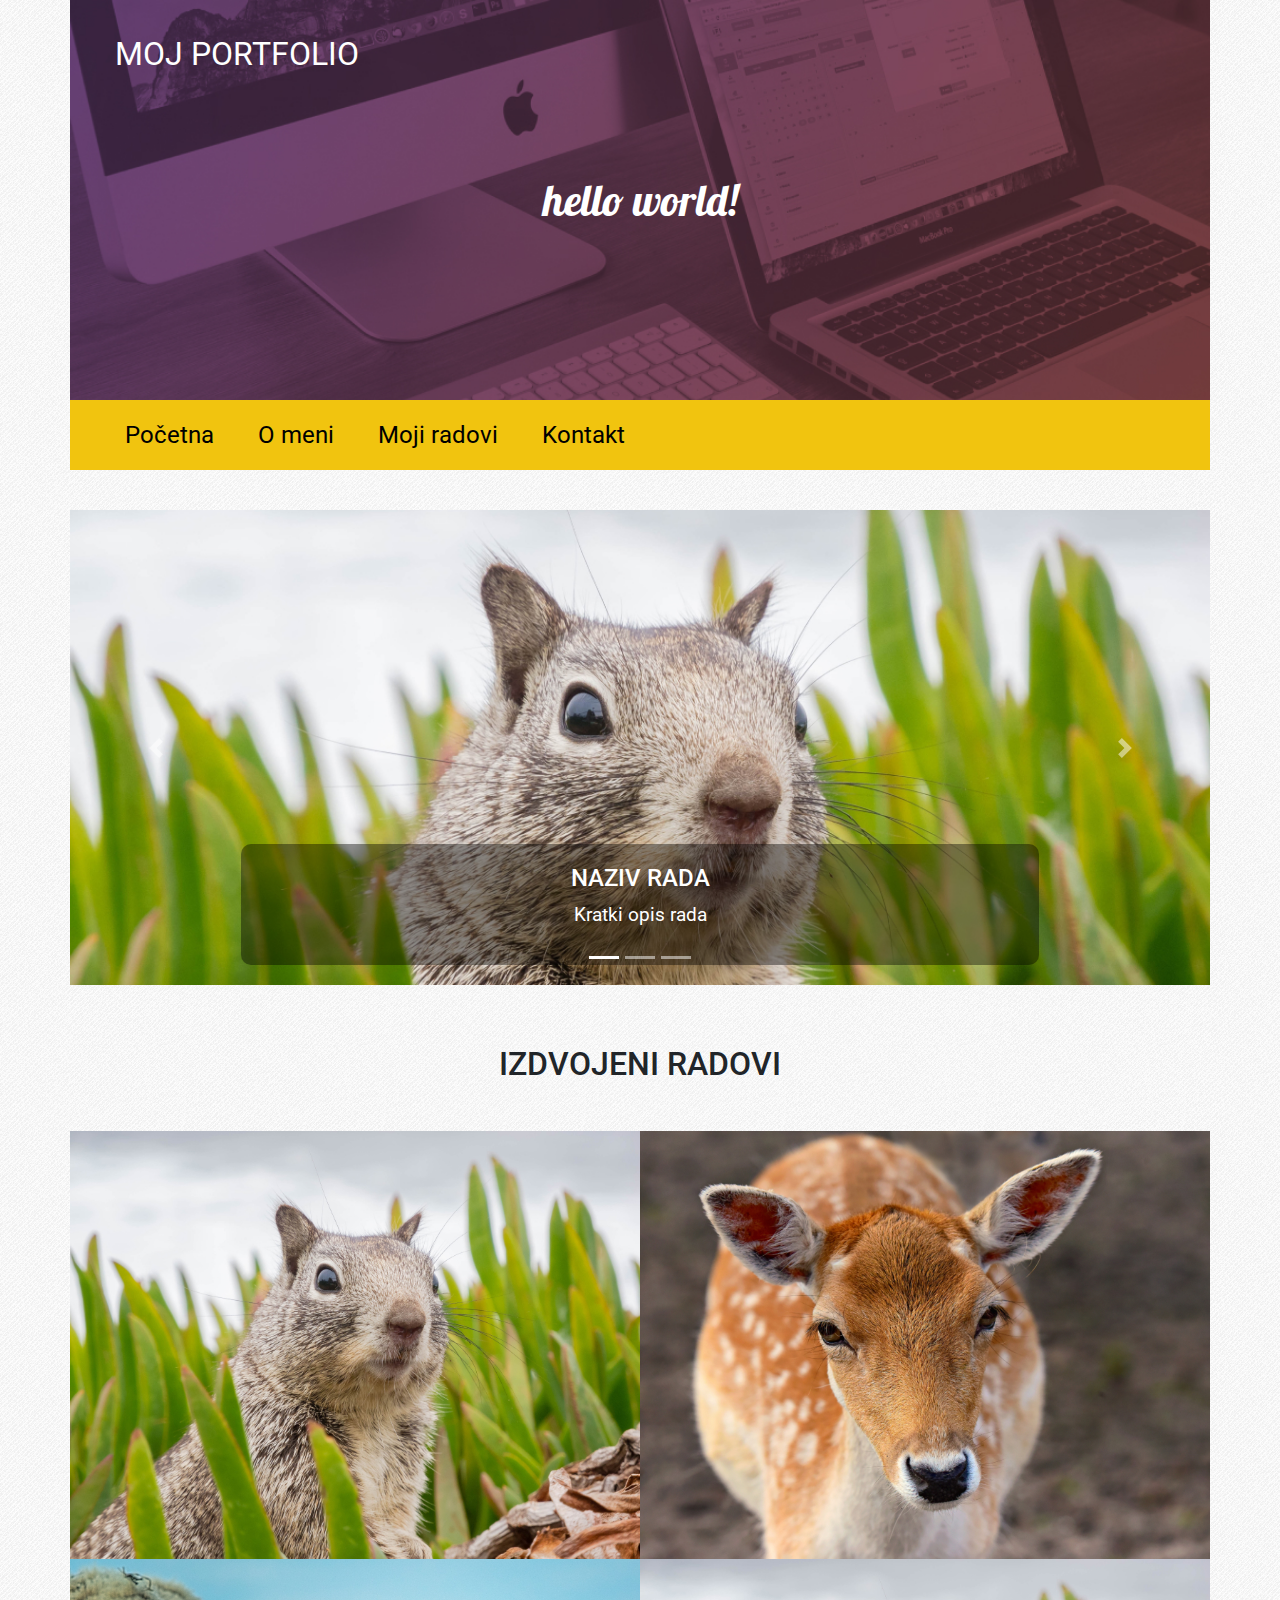
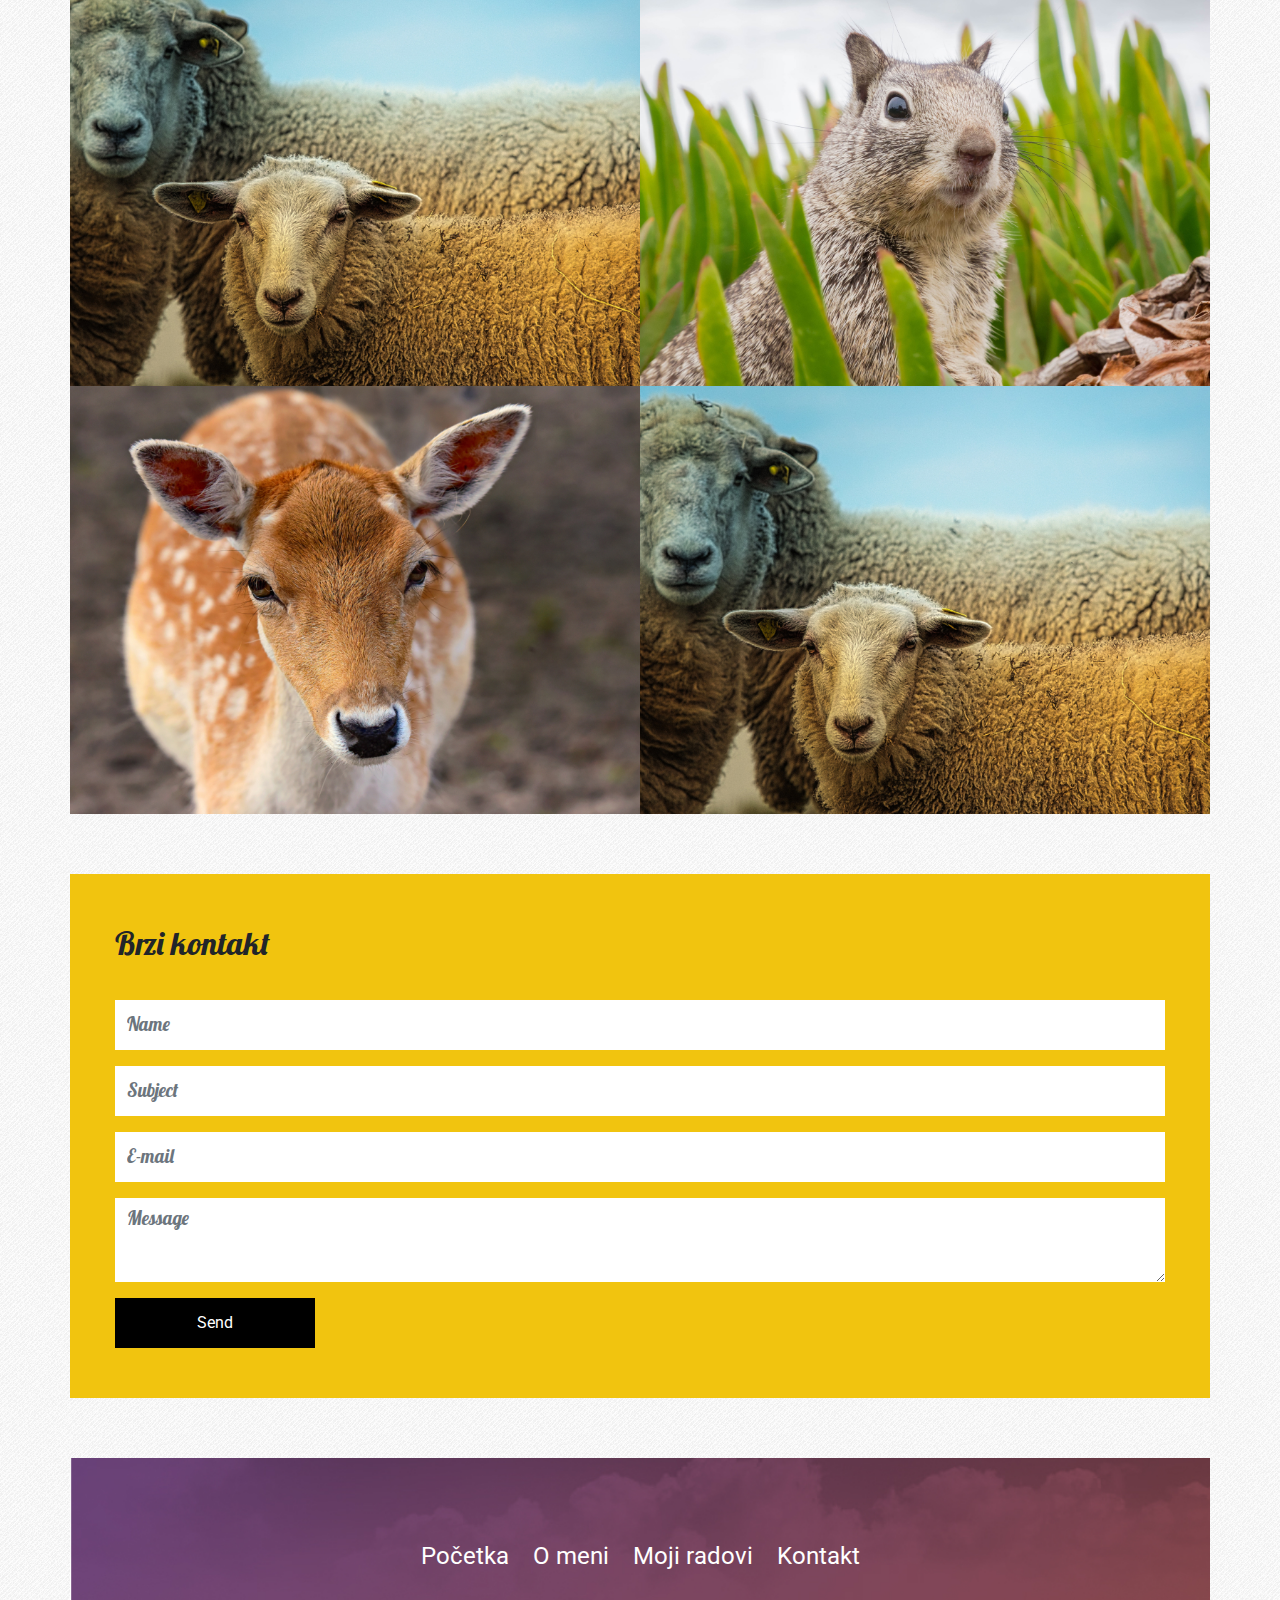
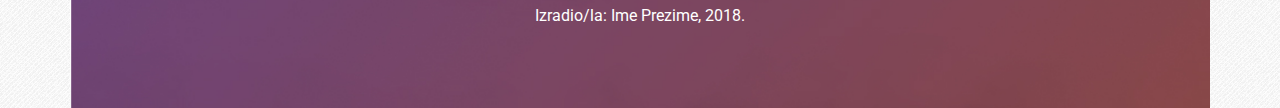
==== index.html @ f960ca3f "Update index.html" ====
<!doctype html>
<html lang="hr">
	<head>
		<meta charset="utf-8">
		<meta name="viewport" content="width=device-width, initial-scale=1, shrink-to-fit=no">
		<title>Moj portfolio</title>
		<link rel="stylesheet" href="bootstrap/bootstrap.min.css">		
		<link href="https://fonts.googleapis.com/css?family=Lobster|Roboto" rel="stylesheet">
		<link rel="stylesheet" href="https://use.fontawesome.com/releases/v5.5.0/css/all.css">
		<link rel="stylesheet" href="lightbox/css/lightbox.css">
		<link rel="stylesheet" href="style.css">
		<!-- Global site tag (gtag.js) - Google Analytics -->
<script async src="https://www.googletagmanager.com/gtag/js?id=UA-132169486-1"></script>
<script>
  window.dataLayer = window.dataLayer || [];
  function gtag(){dataLayer.push(arguments);}
  gtag('js', new Date());

  gtag('config', 'UA-132169486-1');
</script>
	</head>
	<body>
		<div class="container">			
			<!-- ************** Zaglavlje / početak ************** -->
			<div class="row zaglavlje">
				<div class="col">
					<a href="index.html">Moj portfolio</a>
					<p>hello world!</p>
				</div>
			</div>
			<!-- ************** Zaglavlje / kraj ************** -->
			
			<!-- ************** Navigacija / početak ************** -->
			<div class="row navigacija">
				<div class="col">
					<div class="hamburger">
						<span class="fas fa-bars"></span>
					</div>
					<ul class="main-menu">
						<li><a href="index.html">Početna</a></li>
						<li><a href="o_meni.html">O meni</a></li>
						<li><a href="moji_radovi.html">Moji radovi</a></li>
						<li><a href="kontakt.html">Kontakt</a></li>
					</ul>
				</div>
			</div>
			<!-- ************** Navigacija / kraj ************** -->

			<!-- ************** Carousel / početak ************** -->
			<div class="row slider">
				<div class="col">
					<div id="carouselIndicators" class="carousel slide carousel-fade" data-ride="carousel">
						<ol class="carousel-indicators">
							<!-- ************** Indikatori / početak ************** -->
							<li data-target="#carouselIndicators" data-slide-to="0" class="active"></li>
							<li data-target="#carouselIndicators" data-slide-to="1"></li>
							<li data-target="#carouselIndicators" data-slide-to="2"></li>
							<!-- ************** Indikatori / kraj ************** -->
						</ol>
						<div class="carousel-inner">
							<!-- ************** Slideovi / početak ************** -->
							<div class="carousel-item active">
								<img class="d-block w-100" src="slike/slika1_slider.jpg" alt="Prvi slide">
								<div class="carousel-caption d-none d-md-block">
									<h2>Naziv rada</h2>
									<p>Kratki opis rada</p>
								</div>
							</div>
							<div class="carousel-item">
								<img class="d-block w-100" src="slike/slika2_slider.jpg" alt="Drugi slide">
								<div class="carousel-caption d-none d-md-block">
									<h2>Naziv rada</h2>
									<p>Kratki opis rada</p>
								</div>
							</div>
							<div class="carousel-item">
								<img class="d-block w-100" src="slike/slika3_slider.jpg" alt="Treći slide">
								<div class="carousel-caption d-none d-md-block">
									<h2>Naziv rada</h2>
									<p>Kratki opis rada</p>
								</div>
							</div>							
							<!-- ************** Slideovi / kraj ************** -->
						</div>
						<a class="carousel-control-prev" href="#carouselIndicators" role="button" data-slide="prev">
							<span class="carousel-control-prev-icon" aria-hidden="true"></span>						
						</a>
						<a class="carousel-control-next" href="#carouselIndicators" role="button" data-slide="next">
							<span class="carousel-control-next-icon" aria-hidden="true"></span>						
						</a>
					</div>
				</div>
			</div>
			<!-- ************** Carousel / kraj ************** -->

			<!-- ************** Galerija / početak ************** -->
			<div class="row galerija">
				<div class="col-12">
					<h1>Izdvojeni radovi</h1>
				</div>
				
				<!-- ************** Prva slika / početak ************** -->
				<div class="col-12 col-md-6 slika">
					<div class="maska">
						<p>
							<a href="slike/slika1_velika.jpg" data-lightbox="galerija" class="naziv-rada">Prvi rad</a>
							<a href="" class="kategorija">Kategorija</a>
						</p>
					</div>
					<img src="slike/slika1_mala.jpg" class="img-fluid">
				</div>
				<!-- ************** Prva slika / kraj ************** -->
				
				<!-- ************** Druga slika / početak ************** -->
				<div class="col-12 col-md-6 slika">
					<div class="maska">
						<p>
							<a href="slike/slika2_velika.jpg" data-lightbox="galerija" class="naziv-rada">Drugi rad</a>
							<a href="" class="kategorija">Kategorija</a>						
						</p>
					</div>
					<img src="slike/slika2_mala.jpg" class="img-fluid">
				</div>
				<!-- ************** Druga slika / kraj ************** -->
				
				<!-- ************** Treća slika / početak ************** -->
				<div class="col-12 col-md-6 slika">
					<div class="maska">
						<p>
							<a href="slike/slika3_velika.jpg" data-lightbox="galerija" class="naziv-rada">Treći rad</a>
							<a href="" class="kategorija">Kategorija</a>
						</p>
					</div>
					<img src="slike/slika3_mala.jpg" class="img-fluid">
				</div>
				<!-- ************** Treća slika / kraj ************** -->
				
				
				<!-- ************** Četvrta slika / početak ************** -->
				<div class="col-12 col-md-6 slika">
					<div class="maska">
						<p>
							<a href="slike/slika1_velika.jpg" data-lightbox="galerija" class="naziv-rada">Četvrti rad</a>
							<a href="" class="kategorija">Kategorija</a>
						</p>
					</div>
					<img src="slike/slika1_mala.jpg" class="img-fluid">
				</div>
				<!-- ************** Četvrta slika / kraj ************** -->
				
				<!-- ************** Peta slika / početak ************** -->
				<div class="col-12 col-md-6 slika">
					<div class="maska">
						<p>
							<a href="slike/slika2_velika.jpg" data-lightbox="galerija" class="naziv-rada">Peti rad</a>
							<a href="" class="kategorija">Kategorija</a>
						</p>
					</div>
					<img src="slike/slika2_mala.jpg" class="img-fluid">
				</div>
				<!-- ************** Peta slika / kraj ************** -->
				
				<!-- ************** Šesta slika / početak ************** -->
				<div class="col-12 col-md-6 slika">
					<div class="maska">
						<p>
							<a href="slike/slika3_velika.jpg" data-lightbox="galerija" class="naziv-rada">Šesti rad</a>
							<a href="" class="kategorija">Kategorija</a>
						</p>
					</div>
					<img src="slike/slika3_mala.jpg" class="img-fluid">
				</div>
				<!-- ************** Šesta slika / kraj ************** -->
			</div>
			<!-- ************** Galerija / kraj ************** -->
			
			<!-- ************** Kontakt / početak ************** -->
			<div class="row kontakt">
				<div class="col">
					<h1>Brzi kontakt</h1>
					<form action="" method="post">
						<div class="form-group">							
							<input type="text" class="form-control" id="name" placeholder="Name">
						</div>
						<div class="form-group">							
							<input type="text" class="form-control" id="subject" placeholder="Subject">
						</div>	
						<div class="form-group">							
							<input type="email" class="form-control" id="e-mail" placeholder="E-mail">
						</div>				
						<div class="form-group">
							<textarea class="form-control" id="message" rows="3" placeholder="Message"></textarea>
						</div>
						<button type="submit" class="btn btn-primary">Send</button>
					</form>
				</div>
			</div>
			<!-- ************** Kontakt / kraj ************** -->
		
			<!-- ************** Footer / početak ************** -->
			<div class="row footer">
				<div class="col">
					<div class="footer-content">
						<ul>
							<li><a href="index.html">Početka</a></li>
							<li><a href="o_meni.html">O meni</a></li>
							<li><a href="moji_radovi.html">Moji radovi</a></li>
							<li><a href="kontakt.html">Kontakt</a></li>
						</ul>
						<p>Izradio/la: Ime Prezime, 2018.</p>
					</div>
				</div>
			</div>
			<!-- ************** Footer / kraj ************** -->
		</div>
		<script src="bootstrap/jquery.min.js"></script>
		<script src="bootstrap/popper.min.js"></script>
		<script src="bootstrap/bootstrap.min.js"></script>
		<script src="lightbox/js/lightbox.js"></script>
		<script>
			$('.hamburger').click(function(){
				$('.main-menu').slideToggle();
			});
		</script>
	</body>
</html>
---- style.css ----
body {
	background: url('slike/debut_light.png');
}
/* ------ Zaglavlje / početak ------ */
.zaglavlje {
	height: 400px;
	background: url('slike/zaglavlje.jpg') no-repeat;
	background-size: cover;
}
.zaglavlje a {
	color: #fff;
	font-size: 24pt;
	text-decoration: none;
	display: block;
	margin-top: 30px;
	margin-left: 30px;
	text-transform: uppercase;
	font-family: 'Roboto', sans-serif;
}
.zaglavlje p {
	color: #fff;
	font-size: 32pt;
	text-align: center;
	width: 100%;
	position: absolute;
	top: 50%;
	left: 50%;
	transform: translate(-50%,-50%);
	margin: 0;
	font-family: 'Lobster', cursive;
}
@media screen and (max-width: 575px) {
	.zaglavlje {
		height: 250px;
	}
	.zaglavlje p {
		display: none;
	}
	.zaglavlje a {
		position: absolute;
		top: 50%;
		left: 50%;
		transform: translate(-50%,-50%);
		margin: 0;
		font-size: 18pt;
	}
	.slider {
		display: none;
	}
}
/* ------ Zaglavlje / kraj ------ */

/* ------ Navigacija / početak ------ */
.navigacija {
	height: 70px;
	background-color: #F1C40F;
}
.navigacija li {
	display: inline;
	margin-right: 40px;
	list-style-type: none;
}
.navigacija li a {
	line-height: 70px;
	color: #000;
	text-decoration: none;
	font-size: 18pt;
}
.navigacija .hamburger {
	text-align: right;
	font-size: 24pt;
	line-height: 70px;
	padding-right: 40px;
	display: none;
}
.navigacija .main-menu {
	margin-bottom: 0;
}
@media screen and (max-width:760px) {
	.navigacija .hamburger {
		display: block;
	}
	.navigacija .main-menu li {
		border-top: 1px solid black;
		display: block;
		background-color: #F1C40F;
	}
	.navigacija {
		height: auto;
	}
	.main-menu {
		display: none;
	}
}
@media screen and (min-width:761px) {
	.main-menu {
		display: block !important;
	}
}
/* ------ Navigacija / kraj ------ */

.slider .col {
	padding-left: 0;
	padding-right: 0;
	margin-top: 40px;
}
.slider h2 {
	font-size: 18pt;
	text-transform: uppercase;
}
.slider p {
	font-size: 14pt;
}
.slider .carousel-caption {
	background-color: rgba(0,0,0,0.4);
	border-radius: 10px;
}

/* ------ Galerija / početak ------ */
.galerija h1 {
	text-transform: uppercase;
	font-size: 24pt;
	text-align: center;
	padding-top: 60px;
	padding-bottom: 40px;
}
.galerija .slika .maska {
	background-color: #000;
	position: absolute;
	top: 0;
	right: 0;
	left: 0;
	bottom: 0;
	opacity: 0;
	transition: 1s ease;
}
.galerija .slika:hover .maska {
	opacity: 0.7;
}
.galerija .slika .maska p {
	color: #fff;
	position: absolute;
	left: 50%;
	top: 50%;
	transform: translate(-50%,-50%);
}
.galerija .slika {
	padding: 0;
}
.galerija .maska a {
  color: #fff;
  text-decoration: none;
  display: block;
  text-align: center;
}
.galerija .maska .naziv-rada {
	font-size: 18pt;
	text-transform: uppercase;
}
.galerija .maska .kategorija {
	font-size: 14pt;
}
/* ------ Galerija / kraj ------ */

/* ------ Kontakt / početak ------ */
.kontakt {
	background-color: #F1C40F;
	padding: 50px 30px;
	margin-top: 60px;
}
.kontakt h1 {
	font-size: 24pt;
	font-family: 'Lobster', cursive;
	padding-bottom: 30px;
}
.kontakt input[type=text],
.kontakt input[type=email],
.kontakt textarea {
	border: 0;
	border-radius: 0;
}
.kontakt input {
	height: 50px;
}
.kontakt button[type=submit] {
	background-color: #000;
	border: 0;
	border-radius: 0;
	width: 200px;
	height: 50px;
}
@media screen and (max-width:575px) {
	.kontakt button[type=submit] {
		width: 100%;
	}
}
.kontakt ::placeholder {
	font-size: 14pt;
	font-family: 'Lobster', cursive;
}
/* ------ Kontakt / kraj ------ */

/* ------ Footer / početak ------ */
.footer {
	height: 250px;
	background: url('slike/footer.jpg');
	background-size: cover;
	background-repeat: no-repeat;
	margin-top: 60px;
}

.footer .footer-content {
	width: 100%;
	position: absolute;
	top: 50%;
	left: 50%;
	transform: translate(-50%,-50%);
}

.footer ul {
	text-align: center;
	margin: 0;
	padding: 0;
}
.footer ul li {
	display: inline;
	margin-right: 10px;
	margin-left: 10px;
}
.footer li a {
	color: #fff;
	font-size: 18pt;
	text-decoration: none;
}
@media screen and (max-width:767px) {
	.footer ul li {
		display: block;
		text-align: center;
	}
}
.footer p {
	color: #fff;
	width: 100%;
	text-align: center;
	margin:0;
	margin-top: 30px;
	padding: 0;
}

/* ------ Footer / kraj ------ */



/* ------ O meni / početak ------ */
.o-meni h1,
.vjestine h1 {
	text-transform: uppercase;
	font-size: 24pt;
	text-align: center;
	padding-top: 60px;
	padding-bottom: 40px;
}
.vjestina {
	height: 250px;
}
.vjestina.svijetlo-siva {
	background-color: #F0F0F0;
}
.vjestina.tamno-siva {
	background-color: #E0E0E0;
}
@media screen and (max-width:767px) {
	.vjestina:nth-child(odd) {
		background-color: #F0F0F0;
	}
	.vjestina:nth-child(even) {
		background-color: #E0E0E0;
	}
	.o-meni p:nth-child(1) {
		margin-top: 40px;
	}
}
.vjestina p {
	position: absolute;
	top: 50%;
	left: 50%;
	transform: translate(-50%, -50%);
	text-transform: uppercase;
	text-align: center;
	font-size: 14pt;
}
.no-spacing {
	padding-left: 0;
	padding-right: 0;
}

/* ------ O meni / kraj ------ */

/* ------ Članci / početak ------ */
.clanci h1 {
	text-transform: uppercase;
	font-size: 24pt;
	text-align: center;
	padding-top: 60px;
	padding-bottom: 40px;
}
.clanci .mt-60 {
	margin-top: 60px;
}
.clanak h2 {
	font-size: 24pt;
	margin-bottom: 20px;
}
@media screen and (max-width:767px) {
	.clanak h2 {
		margin-top: 20px;		
	}
}
@media screen and (max-width:575px) {
	.clanak h2 {
		margin-top: 20px;
		text-align: center;
	}
	.clanak p {
		padding-left: 20px;
		padding-right: 20px;
	}
}
/* ------ Članci / kraj ------ */


/* ------ Društvene mreže / početak ------ */
.social-profiles h1 {
	text-transform: uppercase;
	font-size: 24pt;
	text-align: center;
	padding-top: 60px;
	padding-bottom: 40px;
}
.social-profile {
	height: 250px;
}
.social-profile.svijetlo-siva {
	background-color: #F0F0F0;
}
.social-profile.tamno-siva {
	background-color: #E0E0E0;
}
@media screen and (max-width:767px) {
	.social-profile:nth-child(odd) {
		background-color: #F0F0F0;
	}
	.social-profile:nth-child(even) {
		background-color: #E0E0E0;
	}
}
.social-profile p {
	position: absolute;
	top: 50%;
	left: 50%;
	transform: translate(-50%, -50%);
	text-transform: uppercase;
	text-align: center;
	font-size: 32pt;
}
.social-profile p a {
	color: #000;
	text-decoration: none;
}
/* ------ Društvene mreže / kraj ------ */
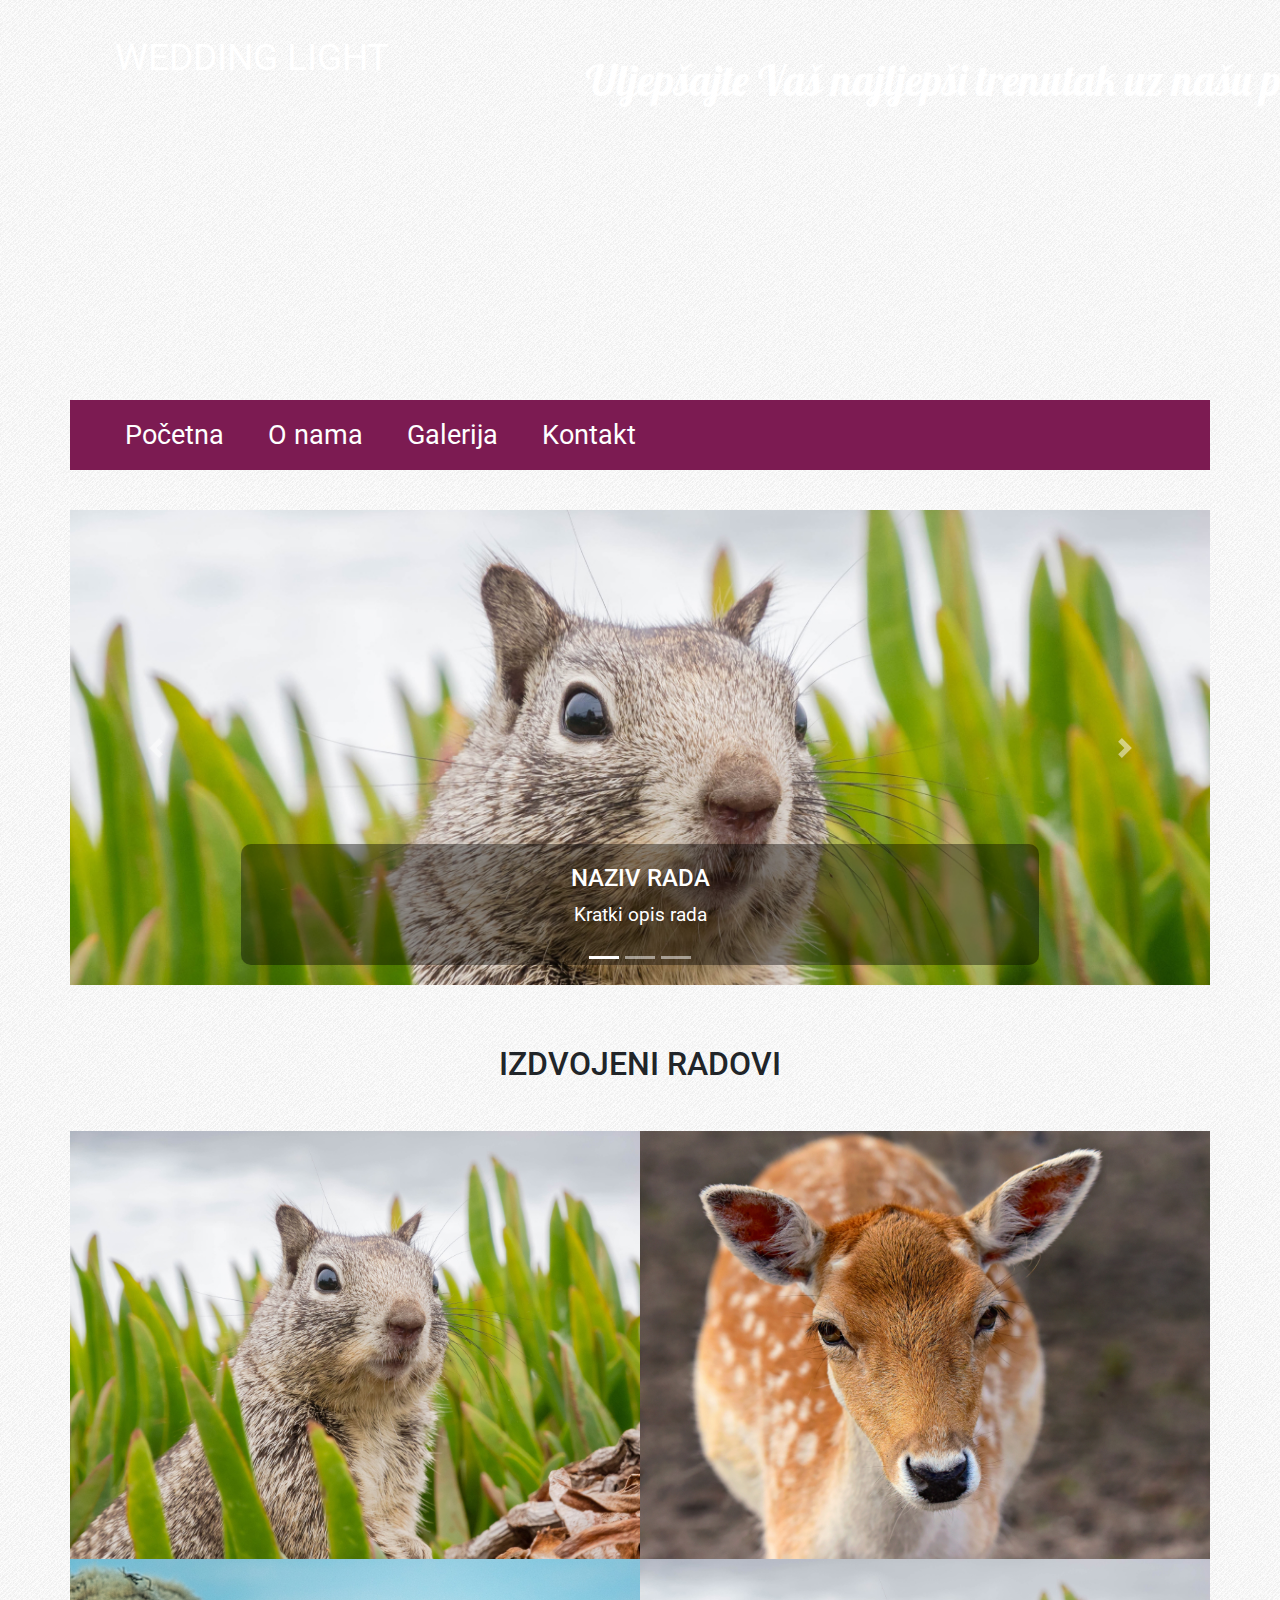
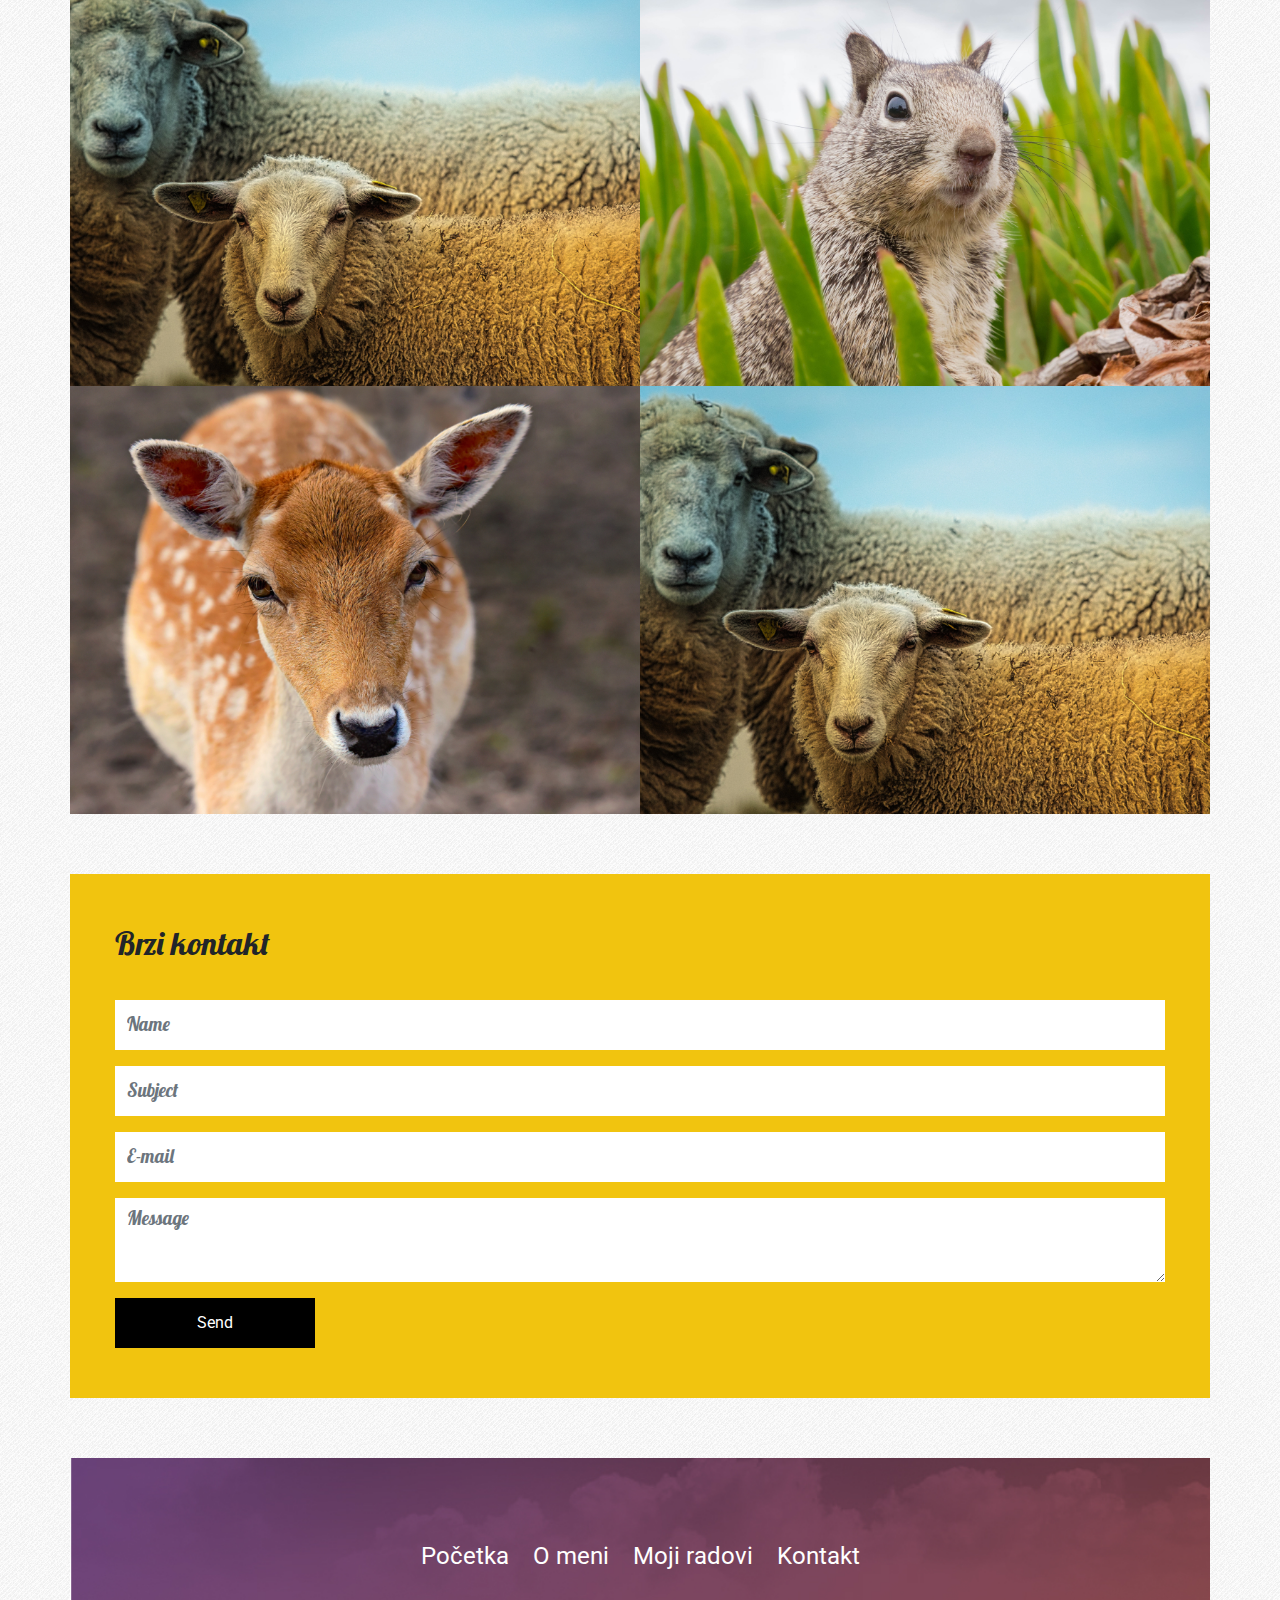
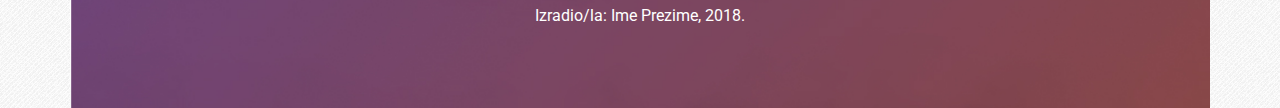
==== commit f08a3b84: "Update index.html" ====
--- a/index.html
+++ b/index.html
@@ -3,7 +3,7 @@
 	<head>
 		<meta charset="utf-8">
 		<meta name="viewport" content="width=device-width, initial-scale=1, shrink-to-fit=no">
-		<title>Moj portfolio</title>
+		<title>Wedding light</title>
 		<link rel="stylesheet" href="bootstrap/bootstrap.min.css">		
 		<link href="https://fonts.googleapis.com/css?family=Lobster|Roboto" rel="stylesheet">
 		<link rel="stylesheet" href="https://use.fontawesome.com/releases/v5.5.0/css/all.css">
@@ -24,8 +24,8 @@
 			<!-- ************** Zaglavlje / početak ************** -->
 			<div class="row zaglavlje">
 				<div class="col">
-					<a href="index.html">Moj portfolio</a>
-					<p>hello world!</p>
+					<a href="index.html">Wedding light</a>
+					<p>Uljepšajte Vaš najljepši trenutak uz našu pomoć!</p>
 				</div>
 			</div>
 			<!-- ************** Zaglavlje / kraj ************** -->
@@ -38,8 +38,8 @@
 					</div>
 					<ul class="main-menu">
 						<li><a href="index.html">Početna</a></li>
-						<li><a href="o_meni.html">O meni</a></li>
-						<li><a href="moji_radovi.html">Moji radovi</a></li>
+						<li><a href="o_meni.html">O nama</a></li>
+						<li><a href="moji_radovi.html">Galerija</a></li>
 						<li><a href="kontakt.html">Kontakt</a></li>
 					</ul>
 				</div>
--- a/style.css
+++ b/style.css
@@ -4,12 +4,12 @@
 /* ------ Zaglavlje / početak ------ */
 .zaglavlje {
 	height: 400px;
-	background: url('slike/zaglavlje.jpg') no-repeat;
+	background: url('slike/zaglavlje.jpg.jpg') no-repeat;
 	background-size: cover;
 }
 .zaglavlje a {
 	color: #fff;
-	font-size: 24pt;
+	font-size: 28pt;
 	text-decoration: none;
 	display: block;
 	margin-top: 30px;
@@ -23,9 +23,9 @@
 	text-align: center;
 	width: 100%;
 	position: absolute;
-	top: 50%;
-	left: 50%;
-	transform: translate(-50%,-50%);
+	top: 20%;
+	left: 50%;
+	transform: translate(-20%,-50%);
 	margin: 0;
 	font-family: 'Lobster', cursive;
 }
@@ -53,7 +53,7 @@
 /* ------ Navigacija / početak ------ */
 .navigacija {
 	height: 70px;
-	background-color: #F1C40F;
+	background-color: #7c1b52;
 }
 .navigacija li {
 	display: inline;
@@ -62,9 +62,9 @@
 }
 .navigacija li a {
 	line-height: 70px;
-	color: #000;
+	color: #ffffff;
 	text-decoration: none;
-	font-size: 18pt;
+	font-size: 20pt;
 }
 .navigacija .hamburger {
 	text-align: right;
@@ -83,7 +83,7 @@
 	.navigacija .main-menu li {
 		border-top: 1px solid black;
 		display: block;
-		background-color: #F1C40F;
+		background-color: #7c1b52;
 	}
 	.navigacija {
 		height: auto;
@@ -367,4 +367,4 @@
 	color: #000;
 	text-decoration: none;
 }
-/* ------ Društvene mreže / kraj ------ */+/* ------ Društvene mreže / kraj ------ */
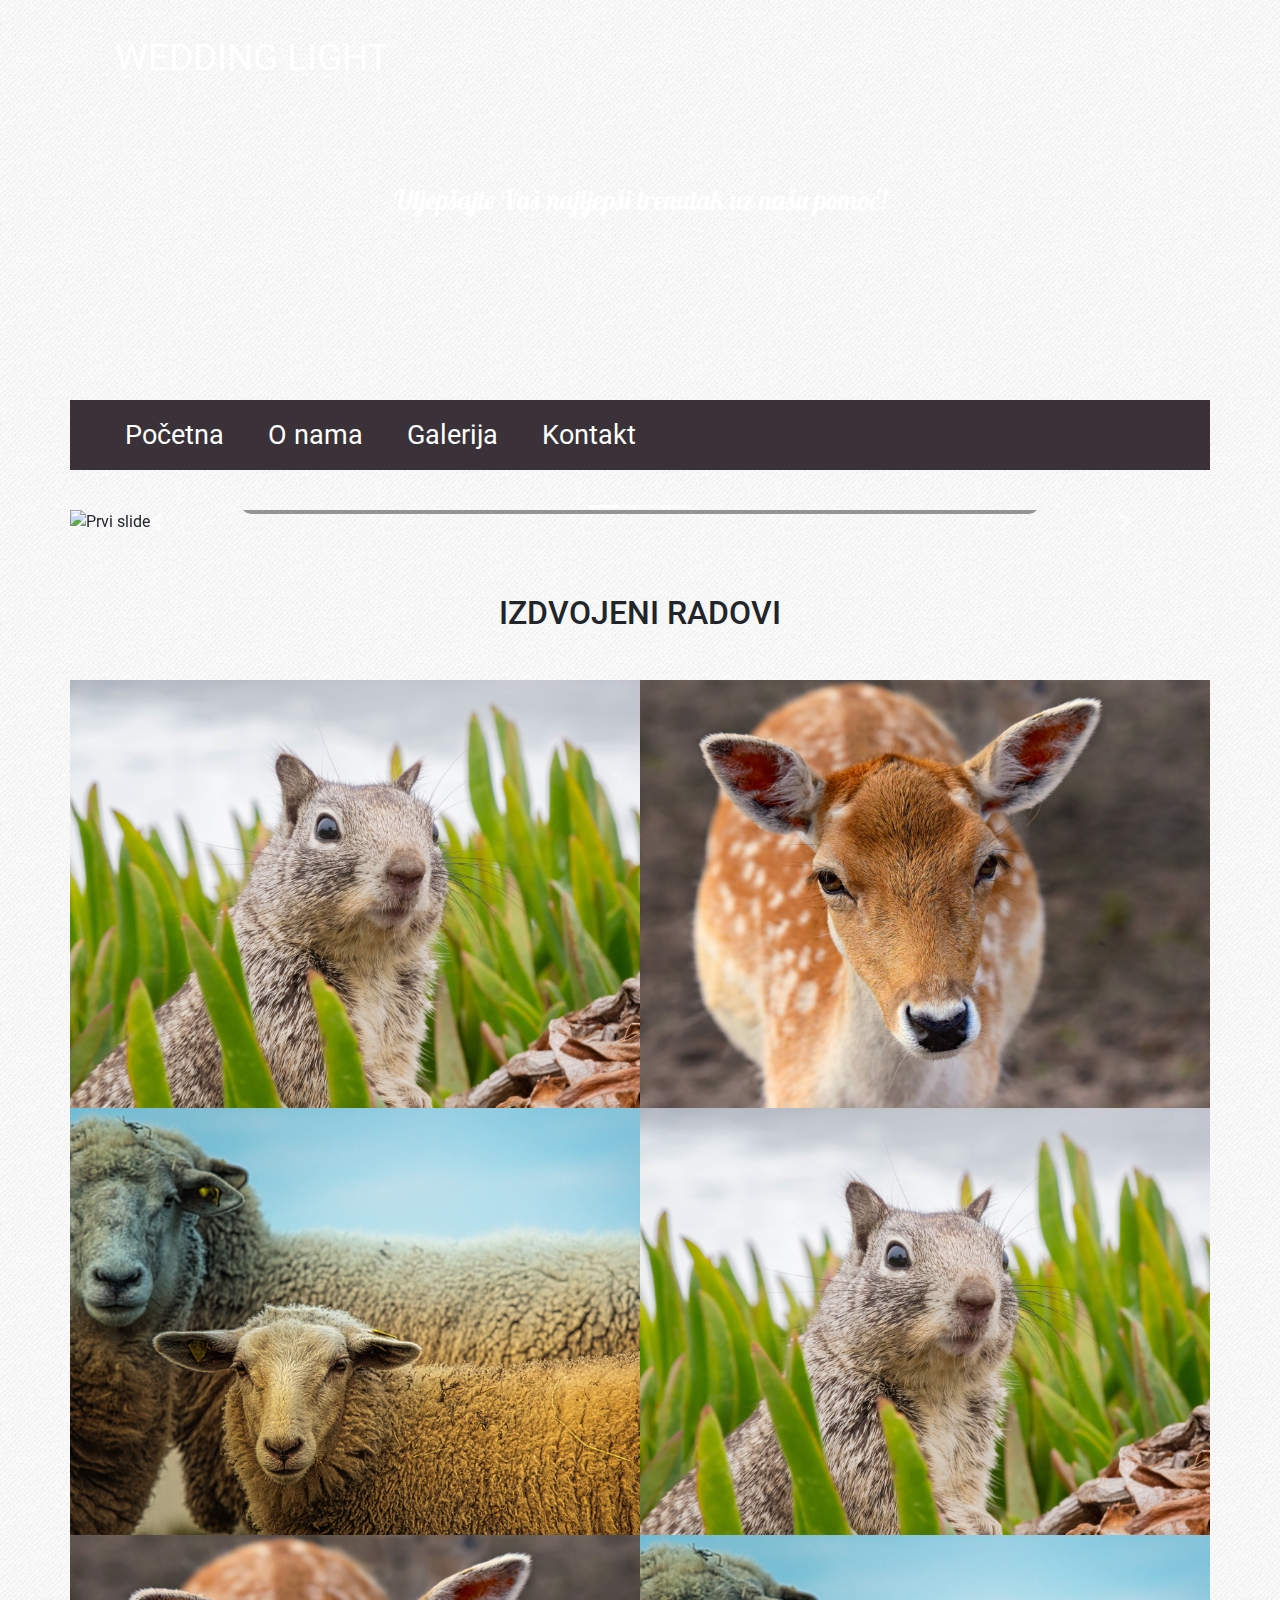
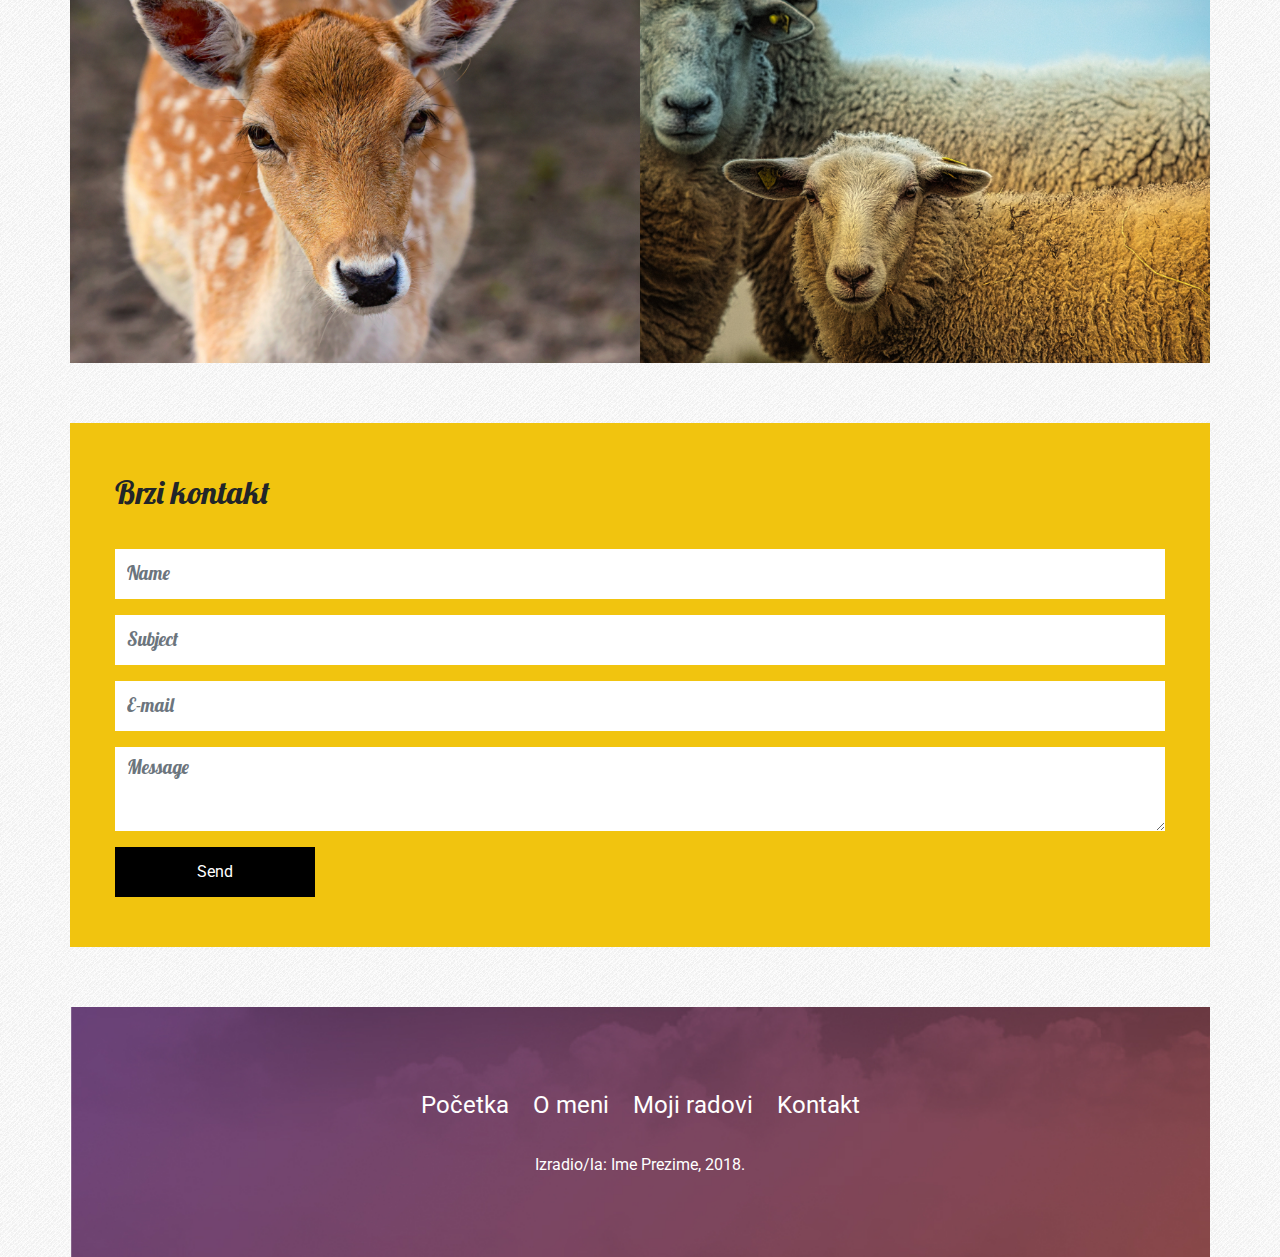
==== commit f9417995: "Update index.html" ====
--- a/index.html
+++ b/index.html
@@ -60,24 +60,24 @@
 						<div class="carousel-inner">
 							<!-- ************** Slideovi / početak ************** -->
 							<div class="carousel-item active">
-								<img class="d-block w-100" src="slike/slika1_slider.jpg" alt="Prvi slide">
+								<img class="d-block w-100" src="slike/ugodno.slider.jpg" alt="Prvi slide">
 								<div class="carousel-caption d-none d-md-block">
-									<h2>Naziv rada</h2>
-									<p>Kratki opis rada</p>
+									<h2>Ugodno</h2>
+									<p>Ugodni ambijent</p>
 								</div>
 							</div>
 							<div class="carousel-item">
-								<img class="d-block w-100" src="slike/slika2_slider.jpg" alt="Drugi slide">
+								<img class="d-block w-100" src="slike/bajkovito-2.jpg" alt="Drugi slide">
 								<div class="carousel-caption d-none d-md-block">
-									<h2>Naziv rada</h2>
-									<p>Kratki opis rada</p>
+									<h2>Bajkovito</h2>
+									<p>Bajkoviti ugođaj</p>
 								</div>
 							</div>
 							<div class="carousel-item">
-								<img class="d-block w-100" src="slike/slika3_slider.jpg" alt="Treći slide">
+								<img class="d-block w-100" src="slike/zabavno.slider.jpg" alt="Treći slide">
 								<div class="carousel-caption d-none d-md-block">
-									<h2>Naziv rada</h2>
-									<p>Kratki opis rada</p>
+									<h2>Zabavno</h2>
+									<p>Veselje za sve</p>
 								</div>
 							</div>							
 							<!-- ************** Slideovi / kraj ************** -->
--- a/style.css
+++ b/style.css
@@ -19,13 +19,13 @@
 }
 .zaglavlje p {
 	color: #fff;
-	font-size: 32pt;
+	font-size: 20pt;
 	text-align: center;
 	width: 100%;
 	position: absolute;
-	top: 20%;
-	left: 50%;
-	transform: translate(-20%,-50%);
+	top: 50%;
+	left: 50%;
+	transform: translate(-50%,-50%);
 	margin: 0;
 	font-family: 'Lobster', cursive;
 }
@@ -53,7 +53,7 @@
 /* ------ Navigacija / početak ------ */
 .navigacija {
 	height: 70px;
-	background-color: #7c1b52;
+	background-color: #3a3238;
 }
 .navigacija li {
 	display: inline;
@@ -69,7 +69,7 @@
 .navigacija .hamburger {
 	text-align: right;
 	font-size: 24pt;
-	line-height: 70px;
+	line-height: 60px;
 	padding-right: 40px;
 	display: none;
 }
@@ -83,7 +83,7 @@
 	.navigacija .main-menu li {
 		border-top: 1px solid black;
 		display: block;
-		background-color: #7c1b52;
+		background-color: #3a3238;
 	}
 	.navigacija {
 		height: auto;
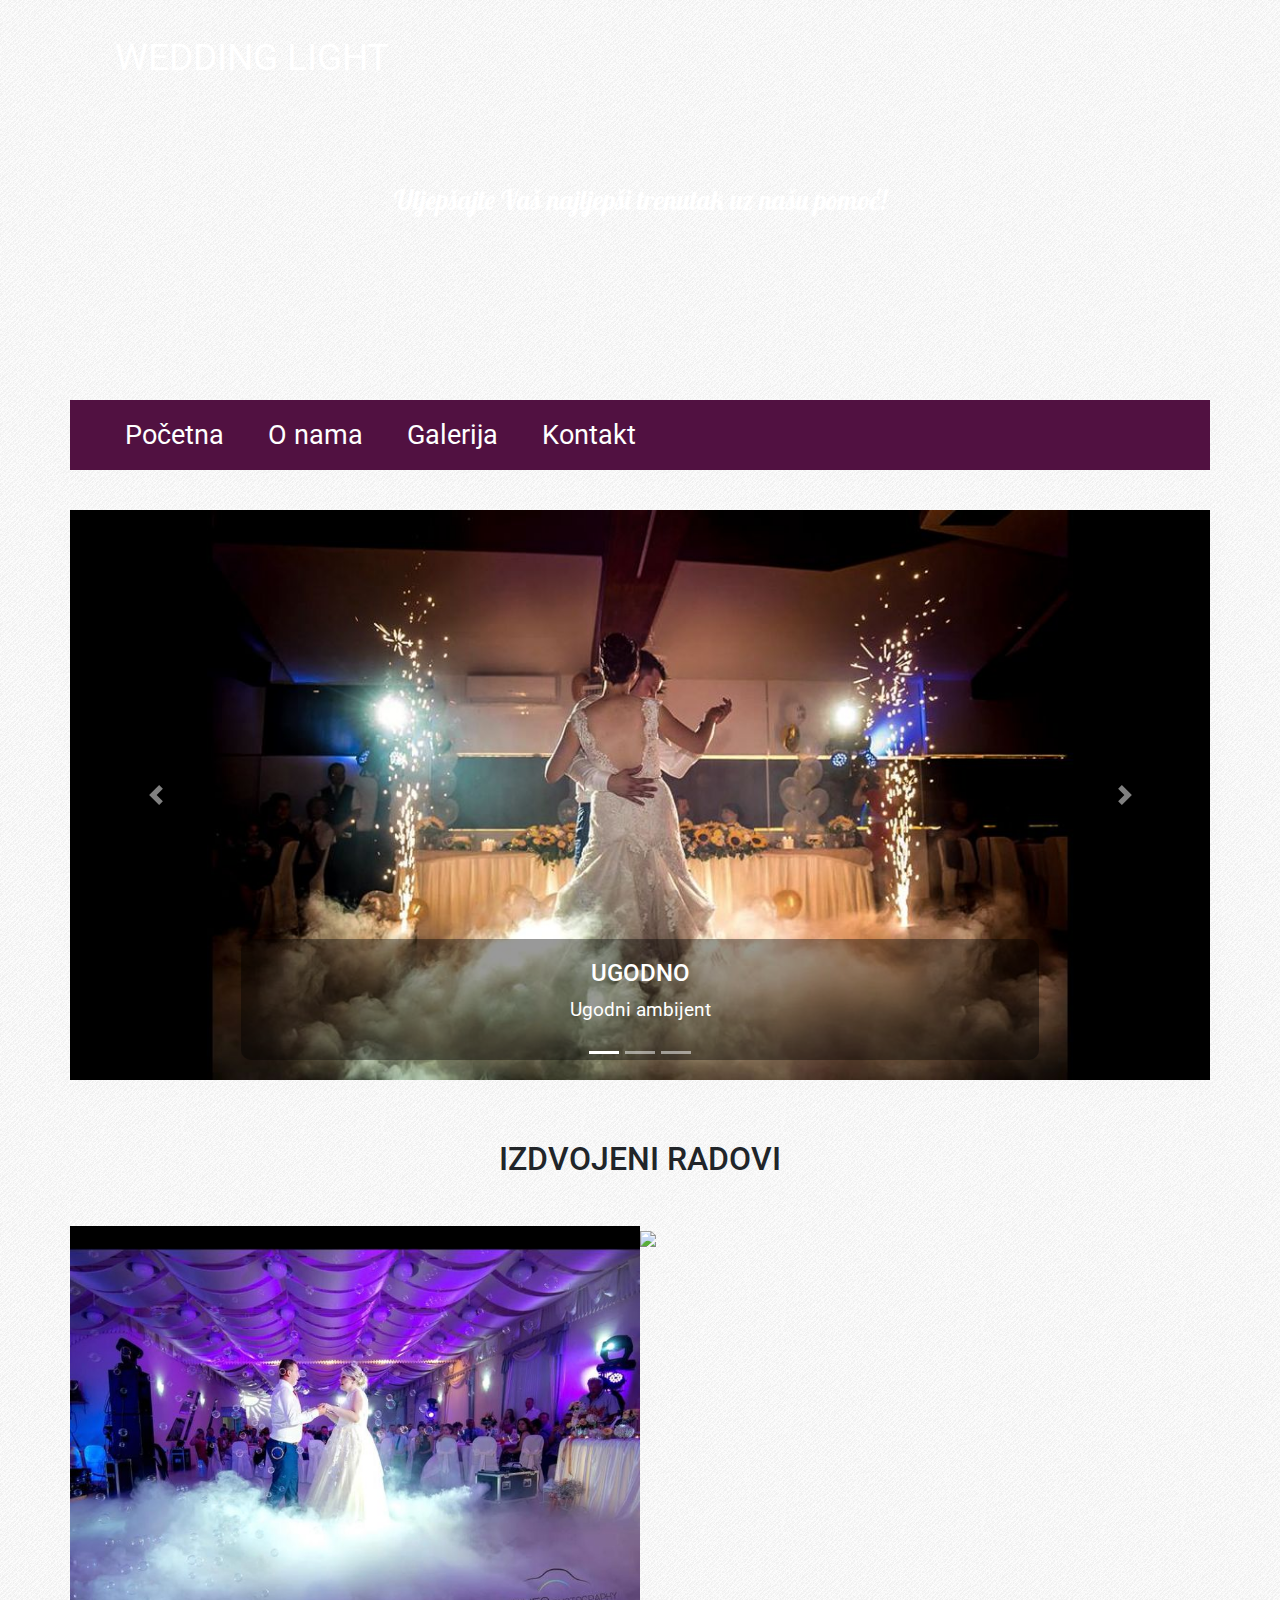
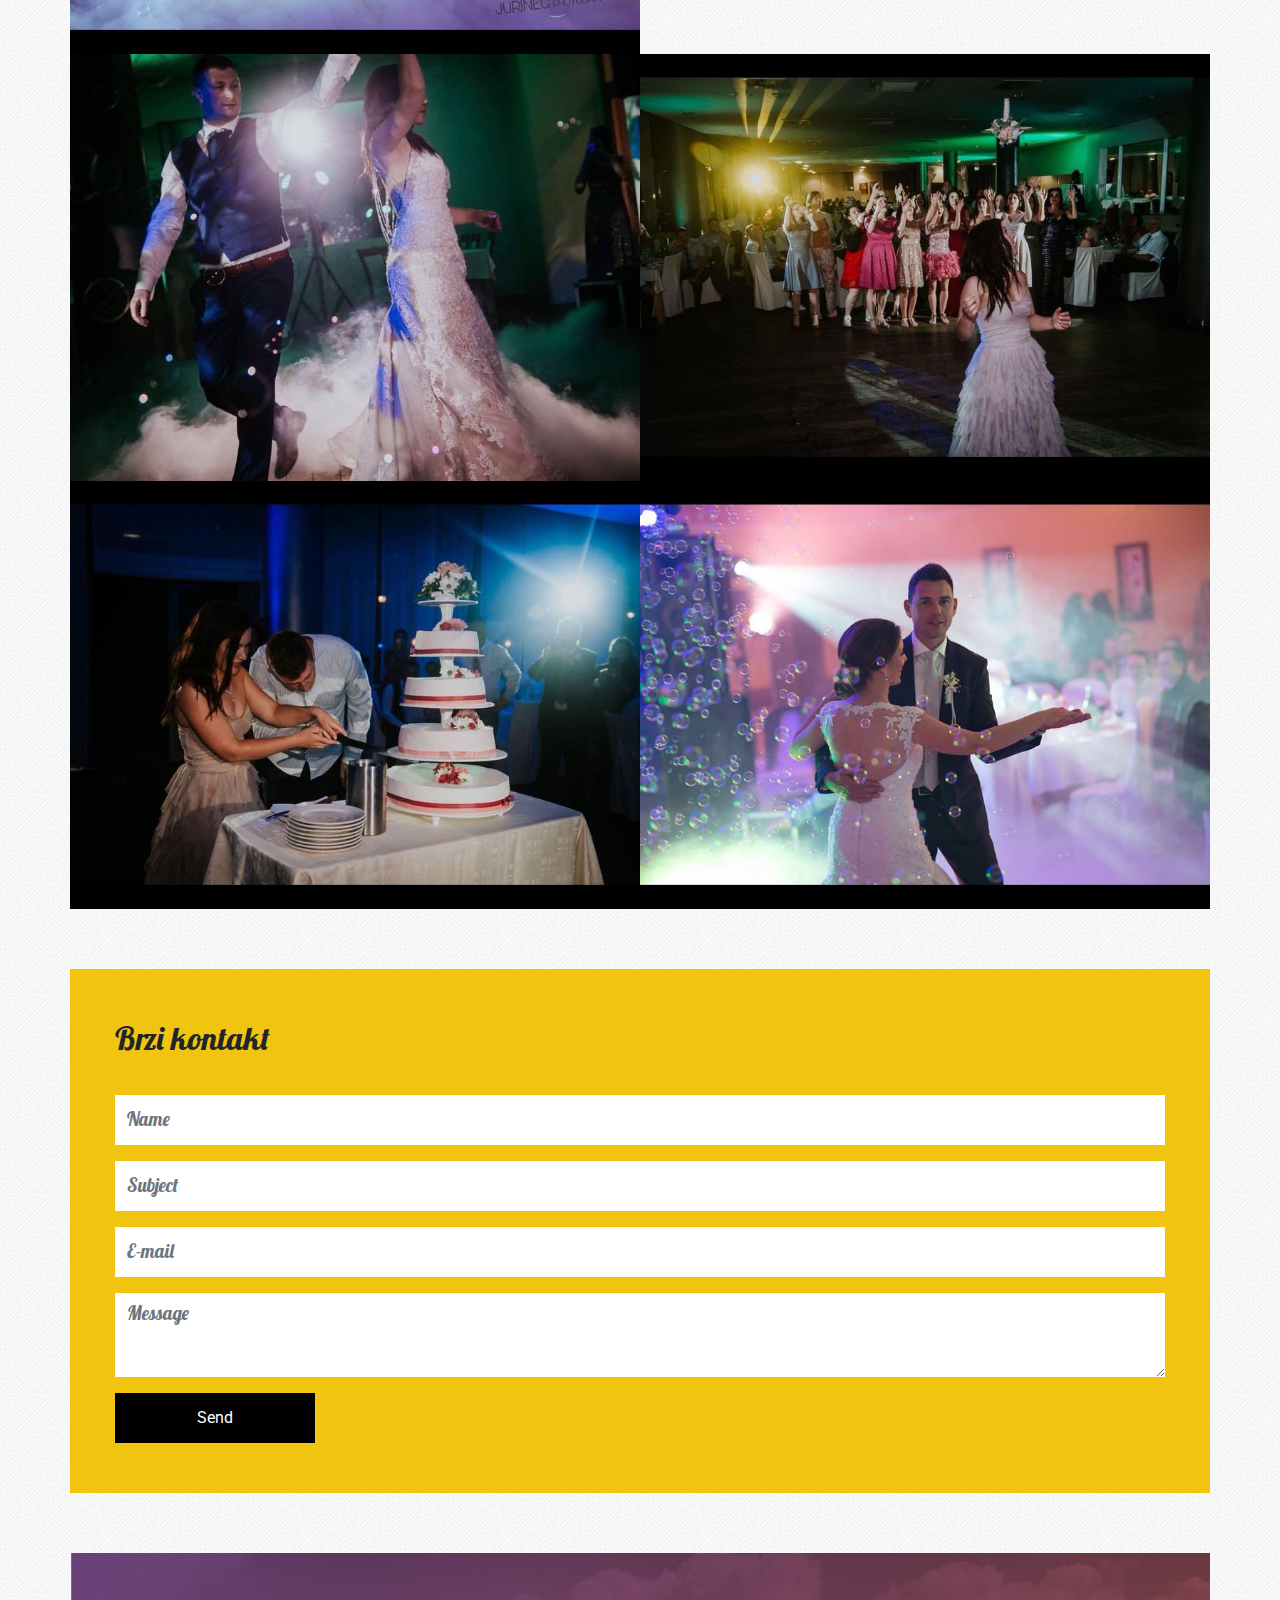
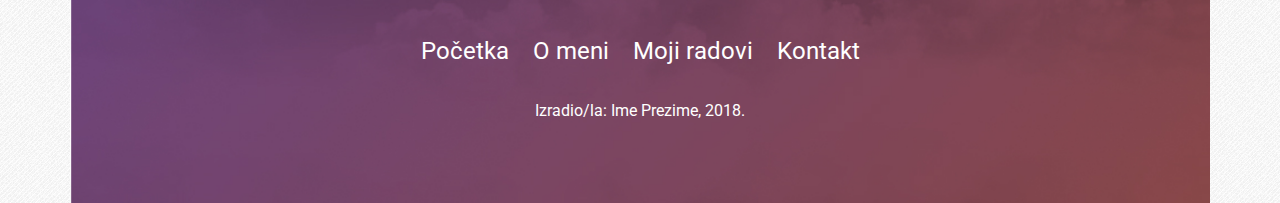
==== commit 140d6cd8: "Update index.html" ====
--- a/index.html
+++ b/index.html
@@ -60,24 +60,24 @@
 						<div class="carousel-inner">
 							<!-- ************** Slideovi / početak ************** -->
 							<div class="carousel-item active">
-								<img class="d-block w-100" src="slike/ugodno.slider.jpg" alt="Prvi slide">
+								<img class="d-block w-100" src="slike/ugodno.slider.jpeg" alt="Prvi slide">
 								<div class="carousel-caption d-none d-md-block">
 									<h2>Ugodno</h2>
 									<p>Ugodni ambijent</p>
 								</div>
 							</div>
 							<div class="carousel-item">
-								<img class="d-block w-100" src="slike/bajkovito-2.jpg" alt="Drugi slide">
+								<img class="d-block w-100" src="slike/bajkovito.slider.jpeg" alt="Drugi slide">
 								<div class="carousel-caption d-none d-md-block">
 									<h2>Bajkovito</h2>
 									<p>Bajkoviti ugođaj</p>
 								</div>
 							</div>
 							<div class="carousel-item">
-								<img class="d-block w-100" src="slike/zabavno.slider.jpg" alt="Treći slide">
+								<img class="d-block w-100" src="slike/zabavno.slider.jpeg" alt="Treći slide">
 								<div class="carousel-caption d-none d-md-block">
 									<h2>Zabavno</h2>
-									<p>Veselje za sve</p>
+									<p>G</p>
 								</div>
 							</div>							
 							<!-- ************** Slideovi / kraj ************** -->
@@ -103,11 +103,11 @@
 				<div class="col-12 col-md-6 slika">
 					<div class="maska">
 						<p>
-							<a href="slike/slika1_velika.jpg" data-lightbox="galerija" class="naziv-rada">Prvi rad</a>
-							<a href="" class="kategorija">Kategorija</a>
-						</p>
-					</div>
-					<img src="slike/slika1_mala.jpg" class="img-fluid">
+							<a href="slike/slika1_velika.jpeg" data-lightbox="galerija" class="naziv-rada">Prikaz</a>
+							
+						</p>
+					</div>
+					<img src="slike/slika1_mala.jpeg" class="img-fluid">
 				</div>
 				<!-- ************** Prva slika / kraj ************** -->
 				
@@ -115,11 +115,11 @@
 				<div class="col-12 col-md-6 slika">
 					<div class="maska">
 						<p>
-							<a href="slike/slika2_velika.jpg" data-lightbox="galerija" class="naziv-rada">Drugi rad</a>
-							<a href="" class="kategorija">Kategorija</a>						
-						</p>
-					</div>
-					<img src="slike/slika2_mala.jpg" class="img-fluid">
+							<a href="slike/slika2_velika.jpeg" data-lightbox="galerija" class="naziv-rada">Prikaz</a>
+													
+						</p>
+					</div>
+					<img src="slike/slika2_mala.jpeg" class="img-fluid">
 				</div>
 				<!-- ************** Druga slika / kraj ************** -->
 				
@@ -127,11 +127,11 @@
 				<div class="col-12 col-md-6 slika">
 					<div class="maska">
 						<p>
-							<a href="slike/slika3_velika.jpg" data-lightbox="galerija" class="naziv-rada">Treći rad</a>
-							<a href="" class="kategorija">Kategorija</a>
-						</p>
-					</div>
-					<img src="slike/slika3_mala.jpg" class="img-fluid">
+							<a href="slike/slika3_velika.jpeg" data-lightbox="galerija" class="naziv-rada">Prikaz</a>
+							
+						</p>
+					</div>
+					<img src="slike/slika3_mala.jpeg" class="img-fluid">
 				</div>
 				<!-- ************** Treća slika / kraj ************** -->
 				
@@ -140,11 +140,11 @@
 				<div class="col-12 col-md-6 slika">
 					<div class="maska">
 						<p>
-							<a href="slike/slika1_velika.jpg" data-lightbox="galerija" class="naziv-rada">Četvrti rad</a>
-							<a href="" class="kategorija">Kategorija</a>
-						</p>
-					</div>
-					<img src="slike/slika1_mala.jpg" class="img-fluid">
+							<a href="slike/slika4_velika.jpeg" data-lightbox="galerija" class="naziv-rada">Prikaz</a>
+							
+						</p>
+					</div>
+					<img src="slike/slika4_mala.jpeg" class="img-fluid">
 				</div>
 				<!-- ************** Četvrta slika / kraj ************** -->
 				
@@ -152,11 +152,11 @@
 				<div class="col-12 col-md-6 slika">
 					<div class="maska">
 						<p>
-							<a href="slike/slika2_velika.jpg" data-lightbox="galerija" class="naziv-rada">Peti rad</a>
-							<a href="" class="kategorija">Kategorija</a>
-						</p>
-					</div>
-					<img src="slike/slika2_mala.jpg" class="img-fluid">
+							<a href="slike/slika5_velika.jpeg" data-lightbox="galerija" class="naziv-rada">Prikaz</a>
+							
+						</p>
+					</div>
+					<img src="slike/slika5_mala.jpeg" class="img-fluid">
 				</div>
 				<!-- ************** Peta slika / kraj ************** -->
 				
@@ -164,11 +164,11 @@
 				<div class="col-12 col-md-6 slika">
 					<div class="maska">
 						<p>
-							<a href="slike/slika3_velika.jpg" data-lightbox="galerija" class="naziv-rada">Šesti rad</a>
-							<a href="" class="kategorija">Kategorija</a>
-						</p>
-					</div>
-					<img src="slike/slika3_mala.jpg" class="img-fluid">
+							<a href="slike/slika6_velika.jpeg" data-lightbox="galerija" class="naziv-rada">Prikaz</a>
+							
+						</p>
+					</div>
+					<img src="slike/slika6_mala.jpeg" class="img-fluid">
 				</div>
 				<!-- ************** Šesta slika / kraj ************** -->
 			</div>
--- a/style.css
+++ b/style.css
@@ -53,7 +53,7 @@
 /* ------ Navigacija / početak ------ */
 .navigacija {
 	height: 70px;
-	background-color: #3a3238;
+	background-color: #511141;
 }
 .navigacija li {
 	display: inline;
@@ -83,7 +83,7 @@
 	.navigacija .main-menu li {
 		border-top: 1px solid black;
 		display: block;
-		background-color: #3a3238;
+		background-color: #511141;
 	}
 	.navigacija {
 		height: auto;
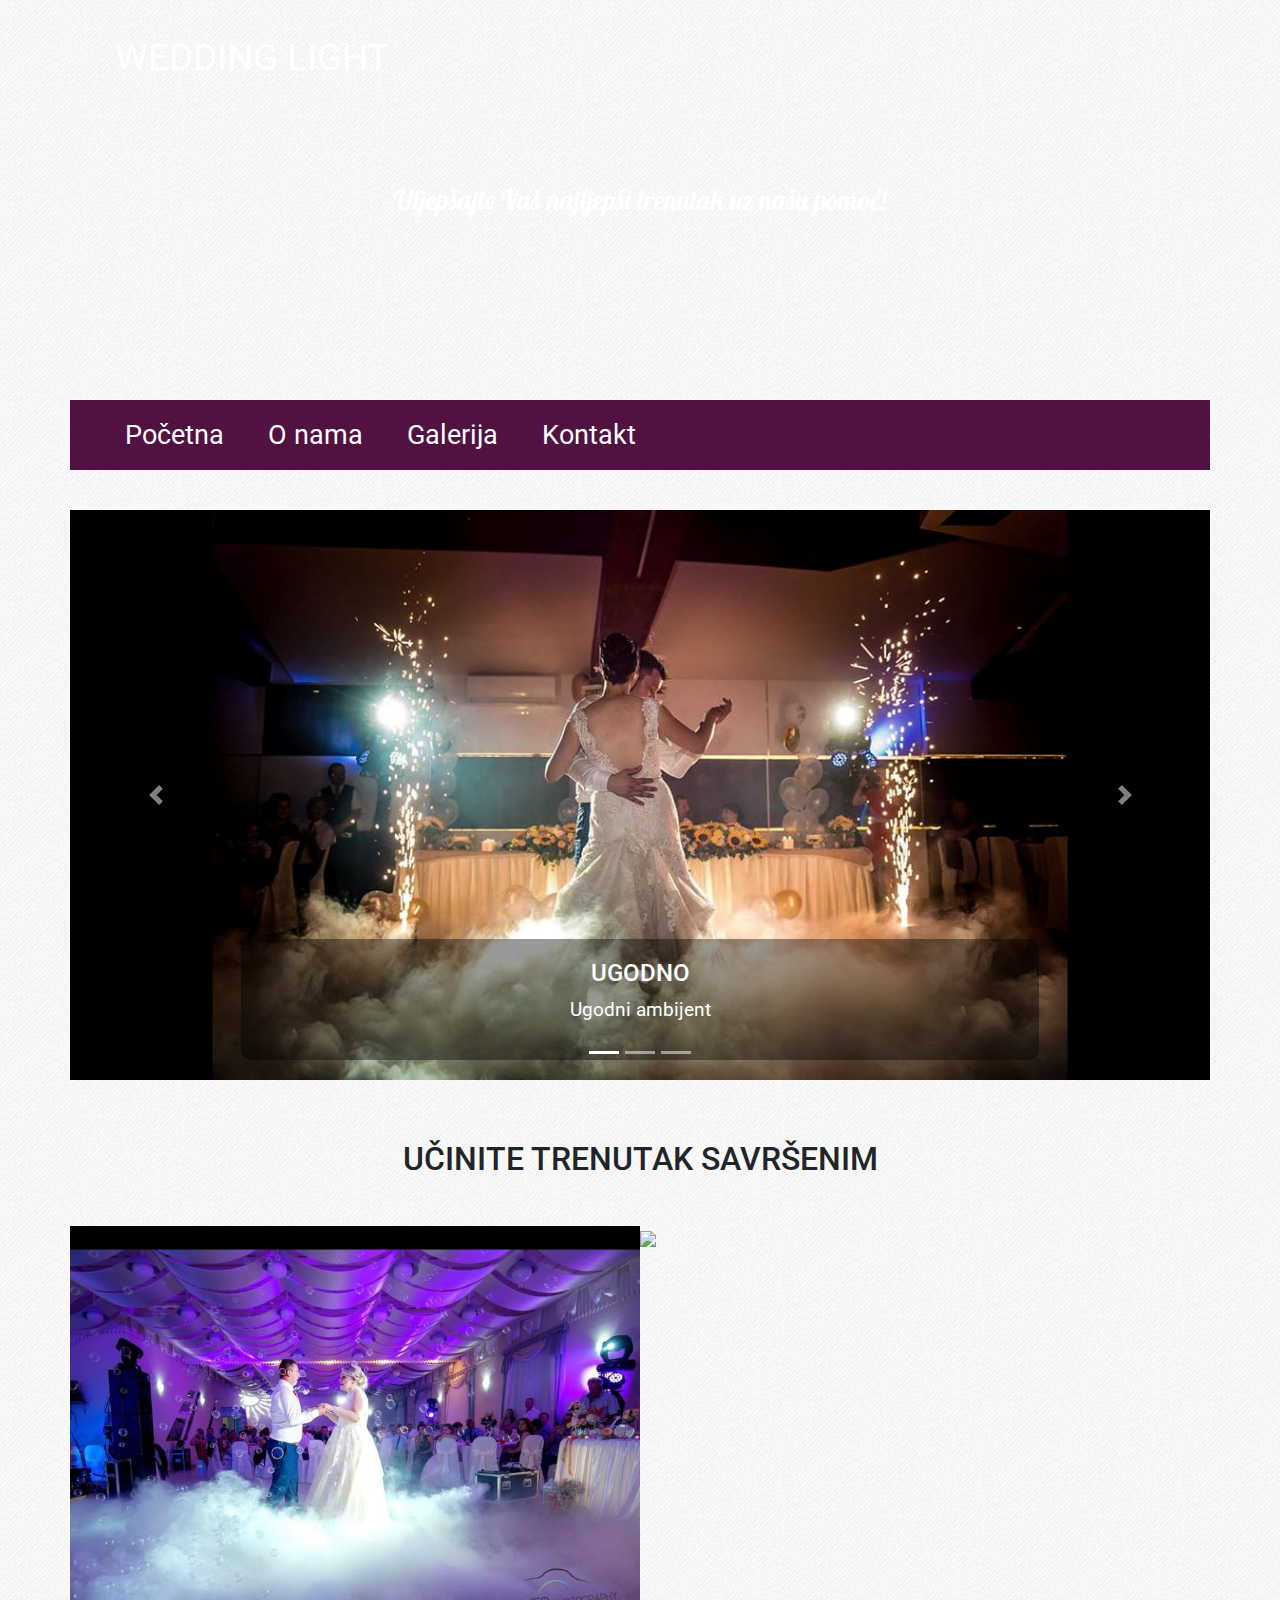
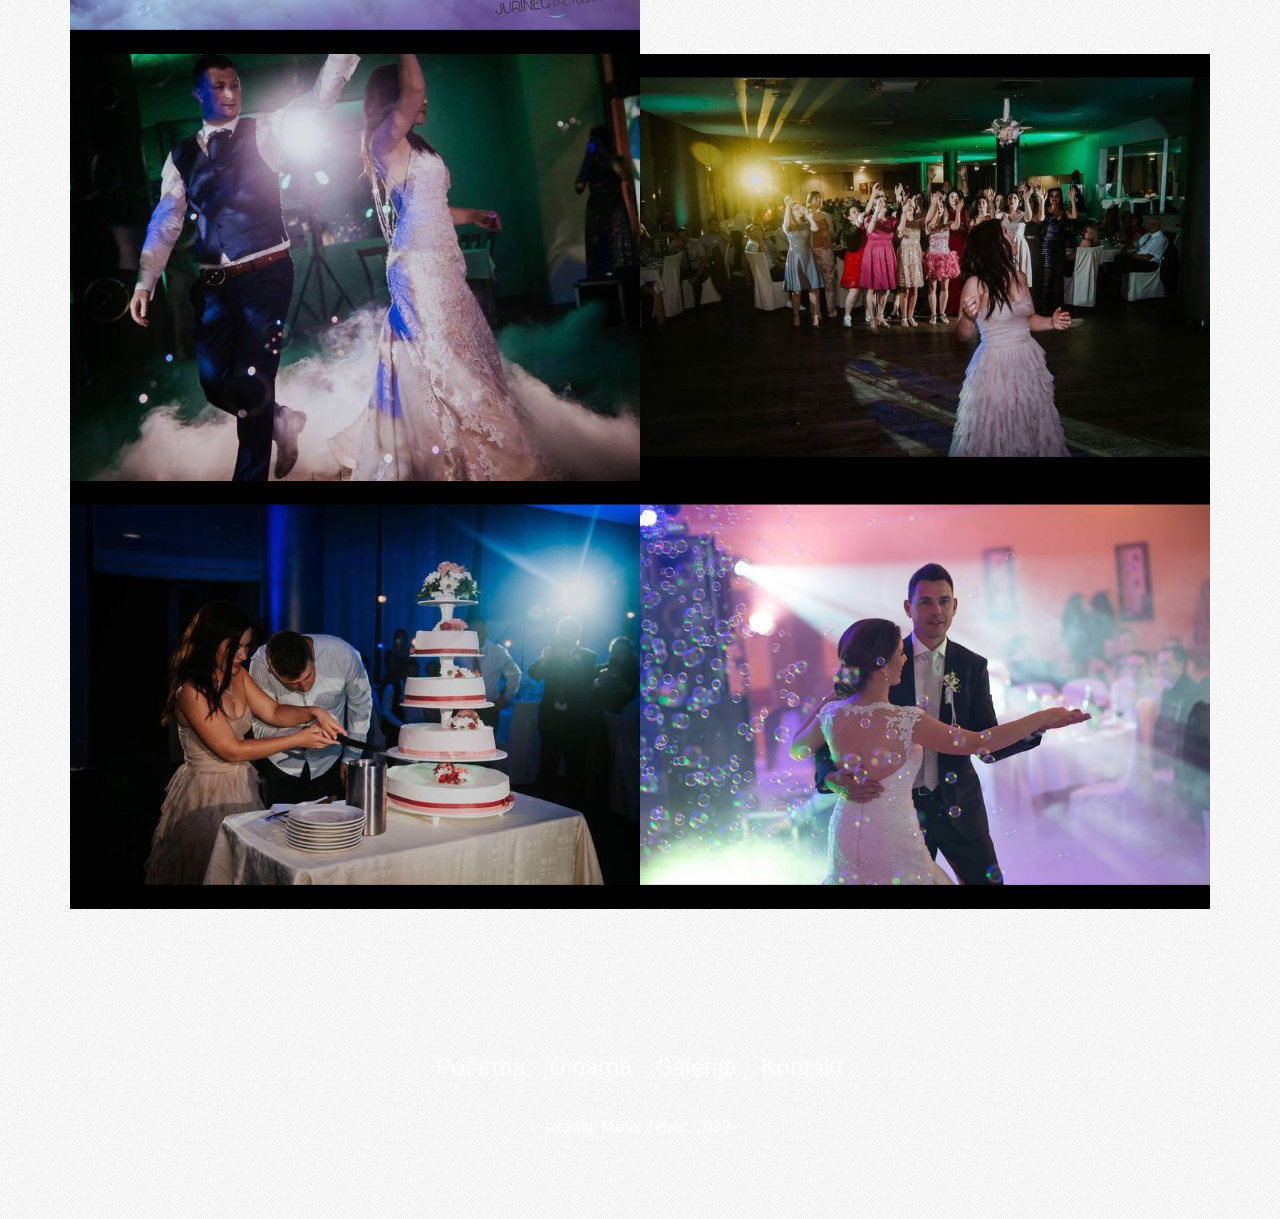
==== commit 3a87f762: "Update index.html" ====
--- a/index.html
+++ b/index.html
@@ -77,7 +77,7 @@
 								<img class="d-block w-100" src="slike/zabavno.slider.jpeg" alt="Treći slide">
 								<div class="carousel-caption d-none d-md-block">
 									<h2>Zabavno</h2>
-									<p>G</p>
+									<p>Glamurozno</p>
 								</div>
 							</div>							
 							<!-- ************** Slideovi / kraj ************** -->
@@ -96,7 +96,7 @@
 			<!-- ************** Galerija / početak ************** -->
 			<div class="row galerija">
 				<div class="col-12">
-					<h1>Izdvojeni radovi</h1>
+					<h1>Učinite trenutak savršenim</h1>
 				</div>
 				
 				<!-- ************** Prva slika / početak ************** -->
@@ -175,26 +175,7 @@
 			<!-- ************** Galerija / kraj ************** -->
 			
 			<!-- ************** Kontakt / početak ************** -->
-			<div class="row kontakt">
-				<div class="col">
-					<h1>Brzi kontakt</h1>
-					<form action="" method="post">
-						<div class="form-group">							
-							<input type="text" class="form-control" id="name" placeholder="Name">
-						</div>
-						<div class="form-group">							
-							<input type="text" class="form-control" id="subject" placeholder="Subject">
-						</div>	
-						<div class="form-group">							
-							<input type="email" class="form-control" id="e-mail" placeholder="E-mail">
-						</div>				
-						<div class="form-group">
-							<textarea class="form-control" id="message" rows="3" placeholder="Message"></textarea>
-						</div>
-						<button type="submit" class="btn btn-primary">Send</button>
-					</form>
-				</div>
-			</div>
+			
 			<!-- ************** Kontakt / kraj ************** -->
 		
 			<!-- ************** Footer / početak ************** -->
@@ -202,12 +183,12 @@
 				<div class="col">
 					<div class="footer-content">
 						<ul>
-							<li><a href="index.html">Početka</a></li>
-							<li><a href="o_meni.html">O meni</a></li>
-							<li><a href="moji_radovi.html">Moji radovi</a></li>
+							<li><a href="index.html">Početna</a></li>
+							<li><a href="o_meni.html">O nama</a></li>
+							<li><a href="moji_radovi.html">Galerija</a></li>
 							<li><a href="kontakt.html">Kontakt</a></li>
 						</ul>
-						<p>Izradio/la: Ime Prezime, 2018.</p>
+						<p>Izradio: Matej Zebec, 2019.</p>
 					</div>
 				</div>
 			</div>
--- a/style.css
+++ b/style.css
@@ -81,7 +81,7 @@
 		display: block;
 	}
 	.navigacija .main-menu li {
-		border-top: 1px solid black;
+		border-top: 1px solid #ffffff;
 		display: block;
 		background-color: #511141;
 	}
@@ -157,21 +157,19 @@
 	font-size: 18pt;
 	text-transform: uppercase;
 }
-.galerija .maska .kategorija {
-	font-size: 14pt;
-}
 /* ------ Galerija / kraj ------ */
 
 /* ------ Kontakt / početak ------ */
 .kontakt {
-	background-color: #F1C40F;
+	background-color: #470f39;
 	padding: 50px 30px;
 	margin-top: 60px;
 }
 .kontakt h1 {
-	font-size: 24pt;
+	font-size: 30pt;
 	font-family: 'Lobster', cursive;
 	padding-bottom: 30px;
+	color: #ffffff;
 }
 .kontakt input[type=text],
 .kontakt input[type=email],
@@ -183,9 +181,9 @@
 	height: 50px;
 }
 .kontakt button[type=submit] {
-	background-color: #000;
-	border: 0;
-	border-radius: 0;
+	background-color: #f1c40f;
+	border: 2px;
+	border-radius: 2px;
 	width: 200px;
 	height: 50px;
 }
@@ -195,8 +193,10 @@
 	}
 }
 .kontakt ::placeholder {
-	font-size: 14pt;
+	font-size: 16pt;
 	font-family: 'Lobster', cursive;
+	color: #f1c40f;
+	
 }
 /* ------ Kontakt / kraj ------ */
 
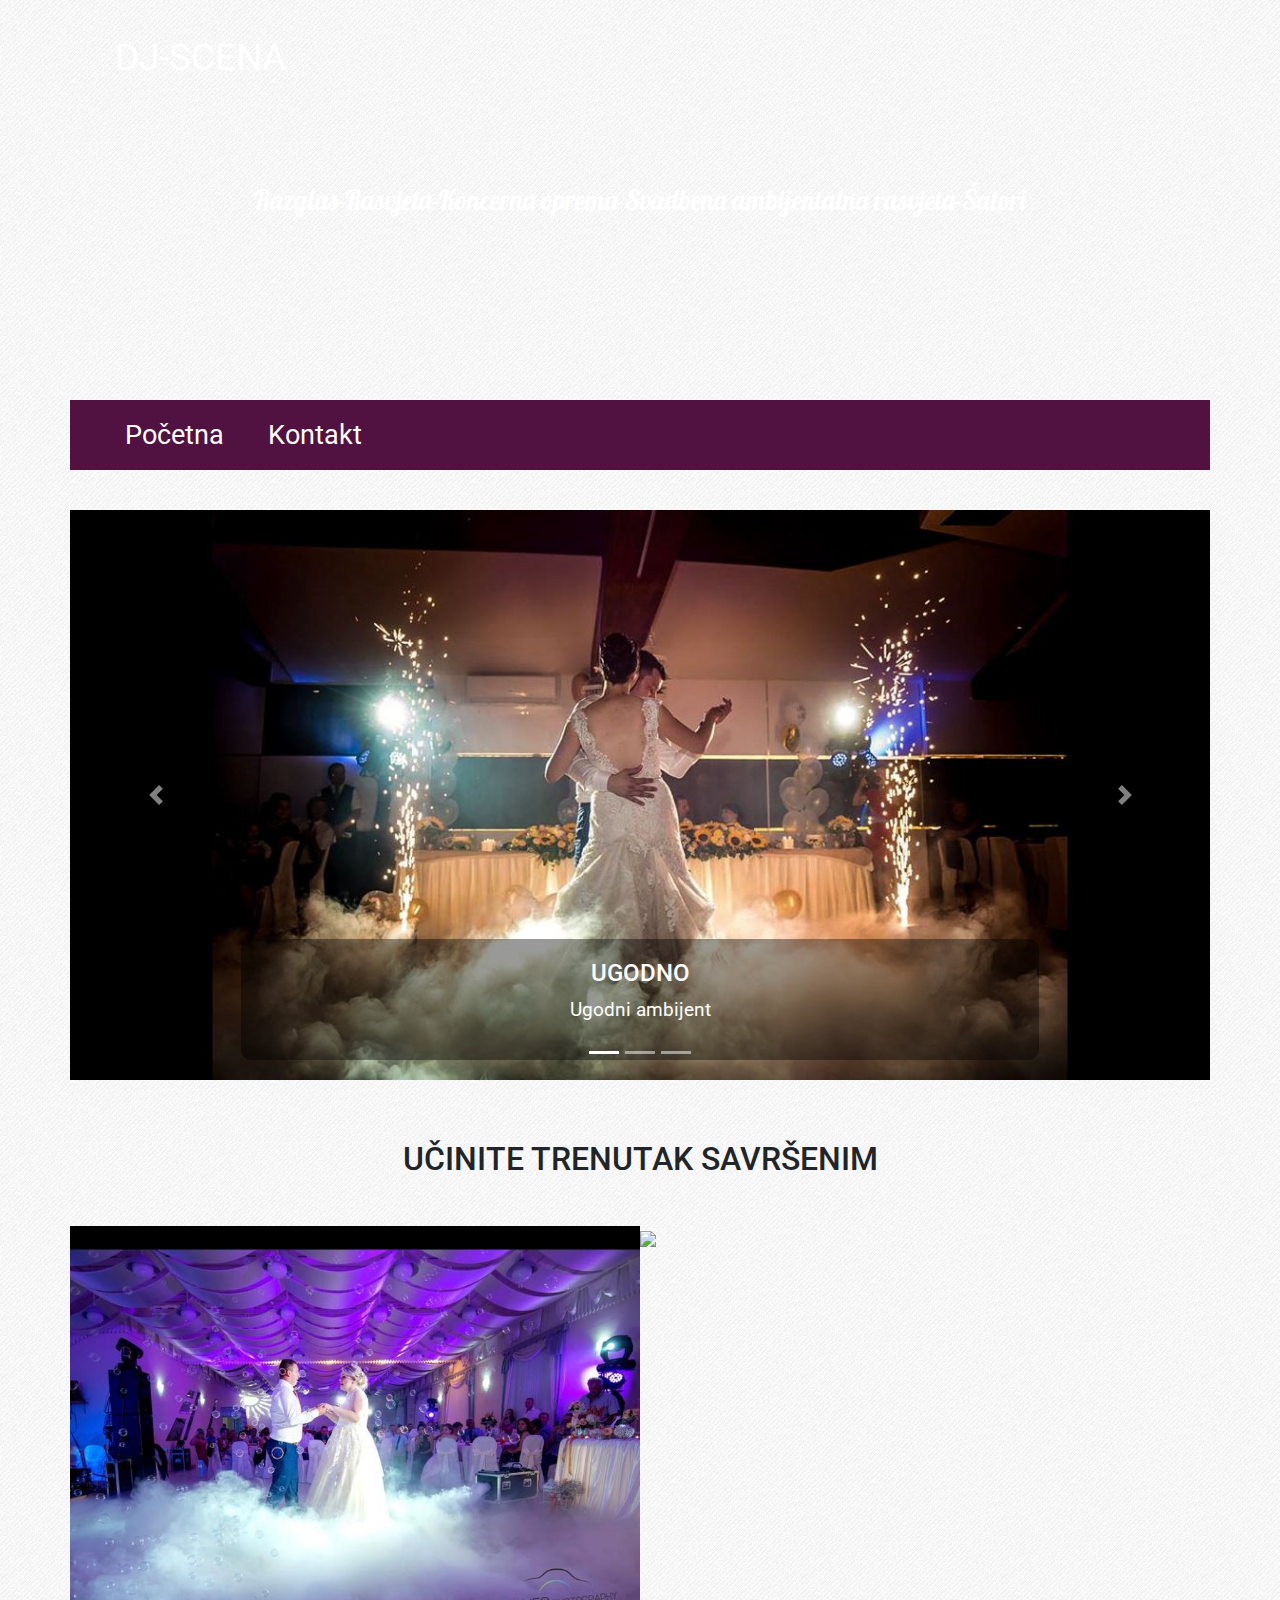
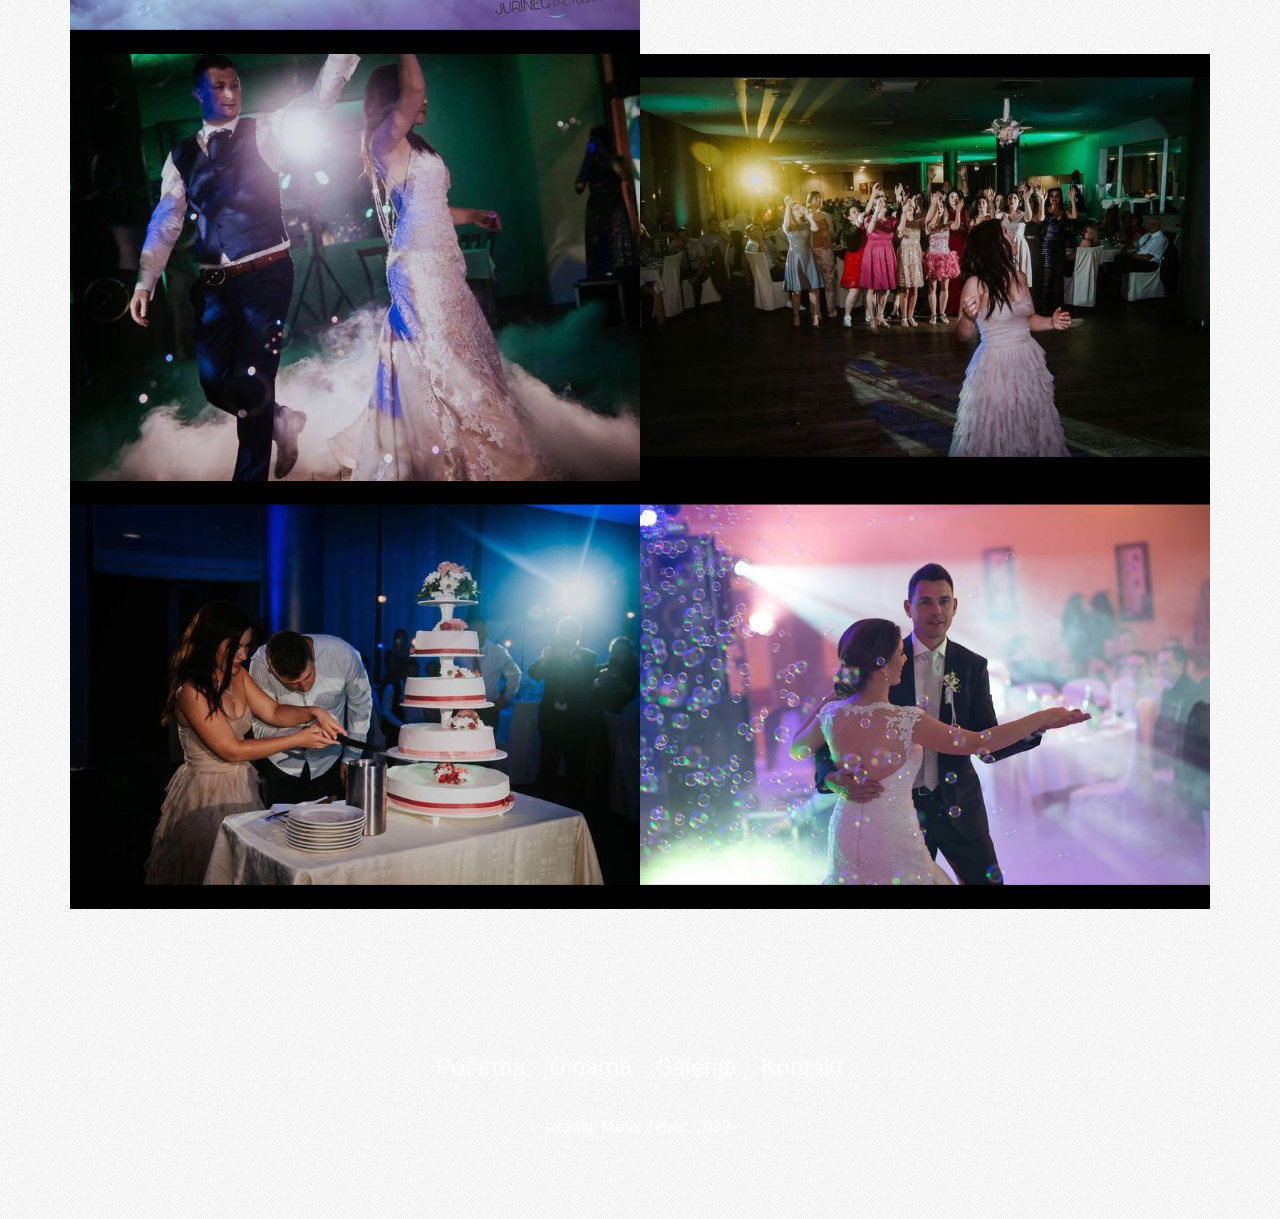
==== commit bd590b0b: "Update index.html" ====
--- a/index.html
+++ b/index.html
@@ -3,7 +3,7 @@
 	<head>
 		<meta charset="utf-8">
 		<meta name="viewport" content="width=device-width, initial-scale=1, shrink-to-fit=no">
-		<title>Wedding light</title>
+		<title>DJ-Scena</title>
 		<link rel="stylesheet" href="bootstrap/bootstrap.min.css">		
 		<link href="https://fonts.googleapis.com/css?family=Lobster|Roboto" rel="stylesheet">
 		<link rel="stylesheet" href="https://use.fontawesome.com/releases/v5.5.0/css/all.css">
@@ -24,8 +24,8 @@
 			<!-- ************** Zaglavlje / početak ************** -->
 			<div class="row zaglavlje">
 				<div class="col">
-					<a href="index.html">Wedding light</a>
-					<p>Uljepšajte Vaš najljepši trenutak uz našu pomoć!</p>
+					<a href="index.html">DJ-Scena</a>
+					<p>Razglas-Rasvjeta-Koncerna oprema-Svadbena ambijentalna rasvjeta-Šatori</p>
 				</div>
 			</div>
 			<!-- ************** Zaglavlje / kraj ************** -->
@@ -38,8 +38,6 @@
 					</div>
 					<ul class="main-menu">
 						<li><a href="index.html">Početna</a></li>
-						<li><a href="o_meni.html">O nama</a></li>
-						<li><a href="moji_radovi.html">Galerija</a></li>
 						<li><a href="kontakt.html">Kontakt</a></li>
 					</ul>
 				</div>
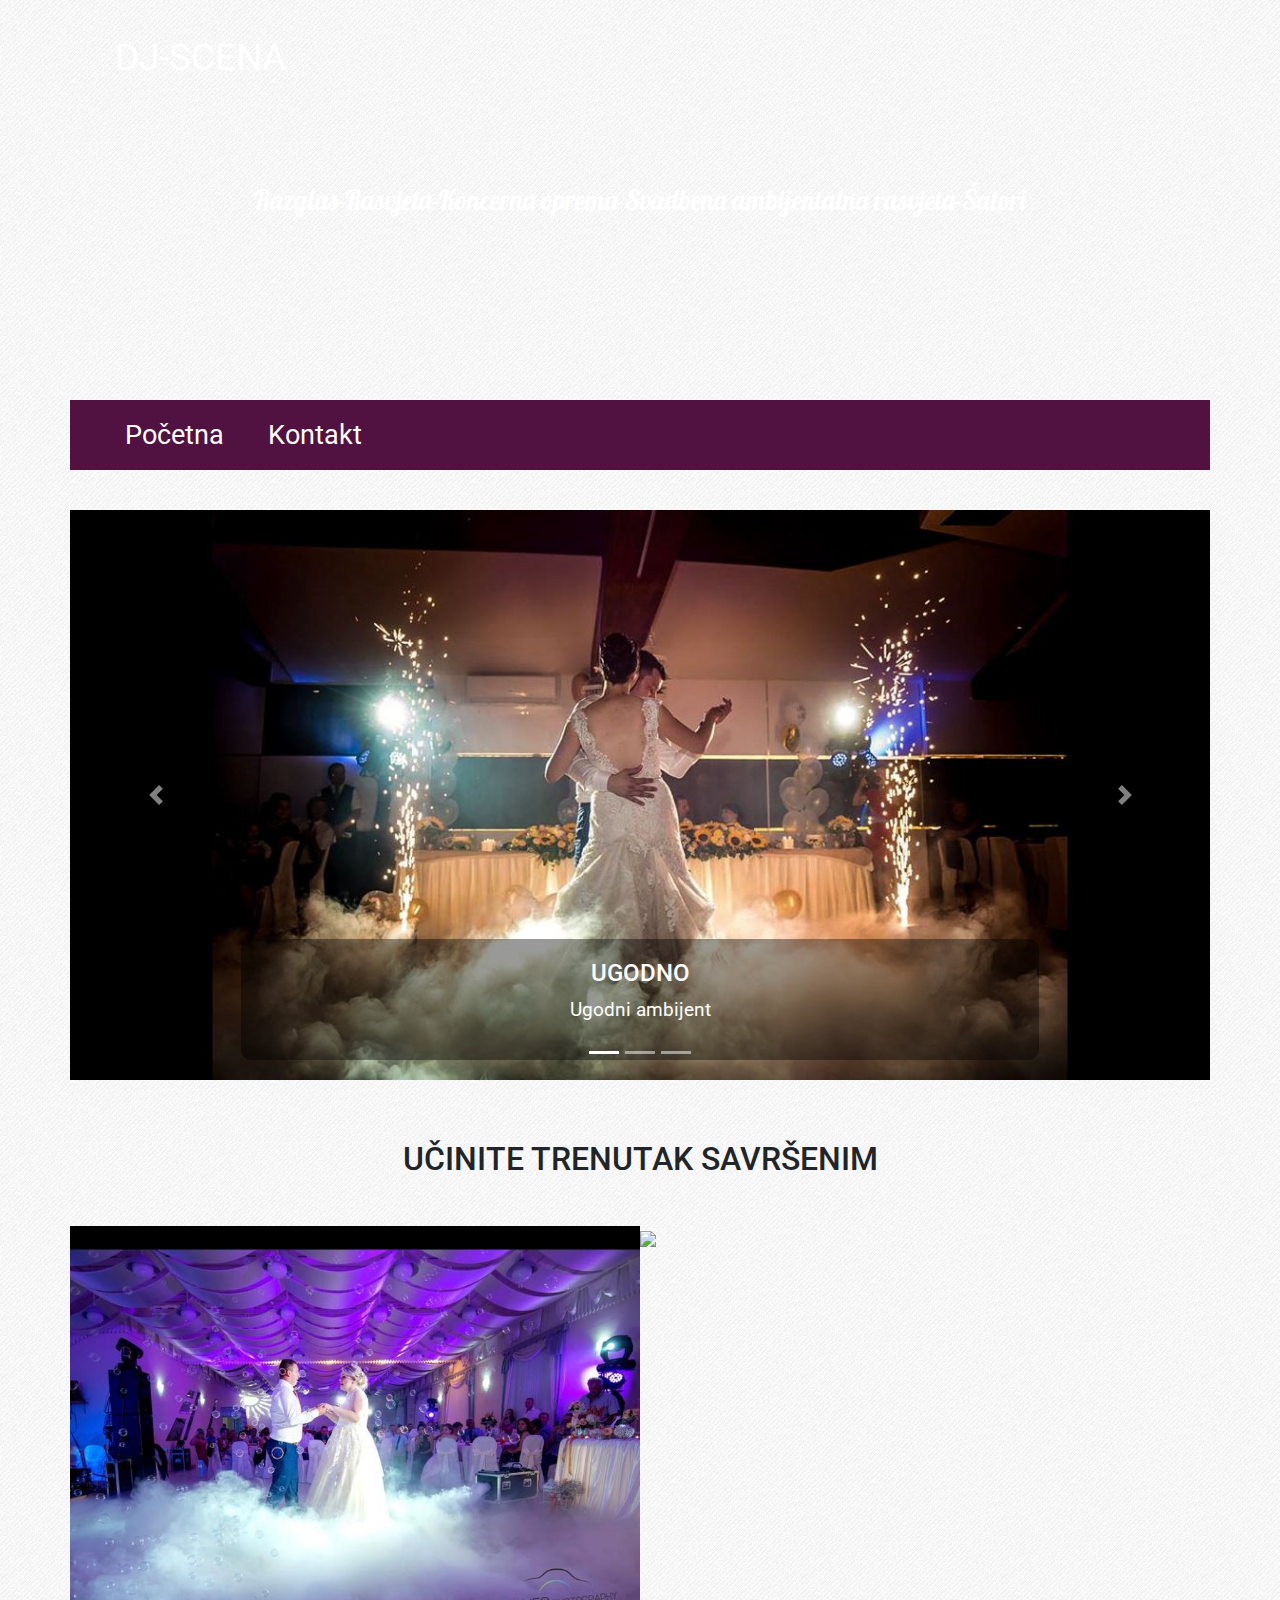
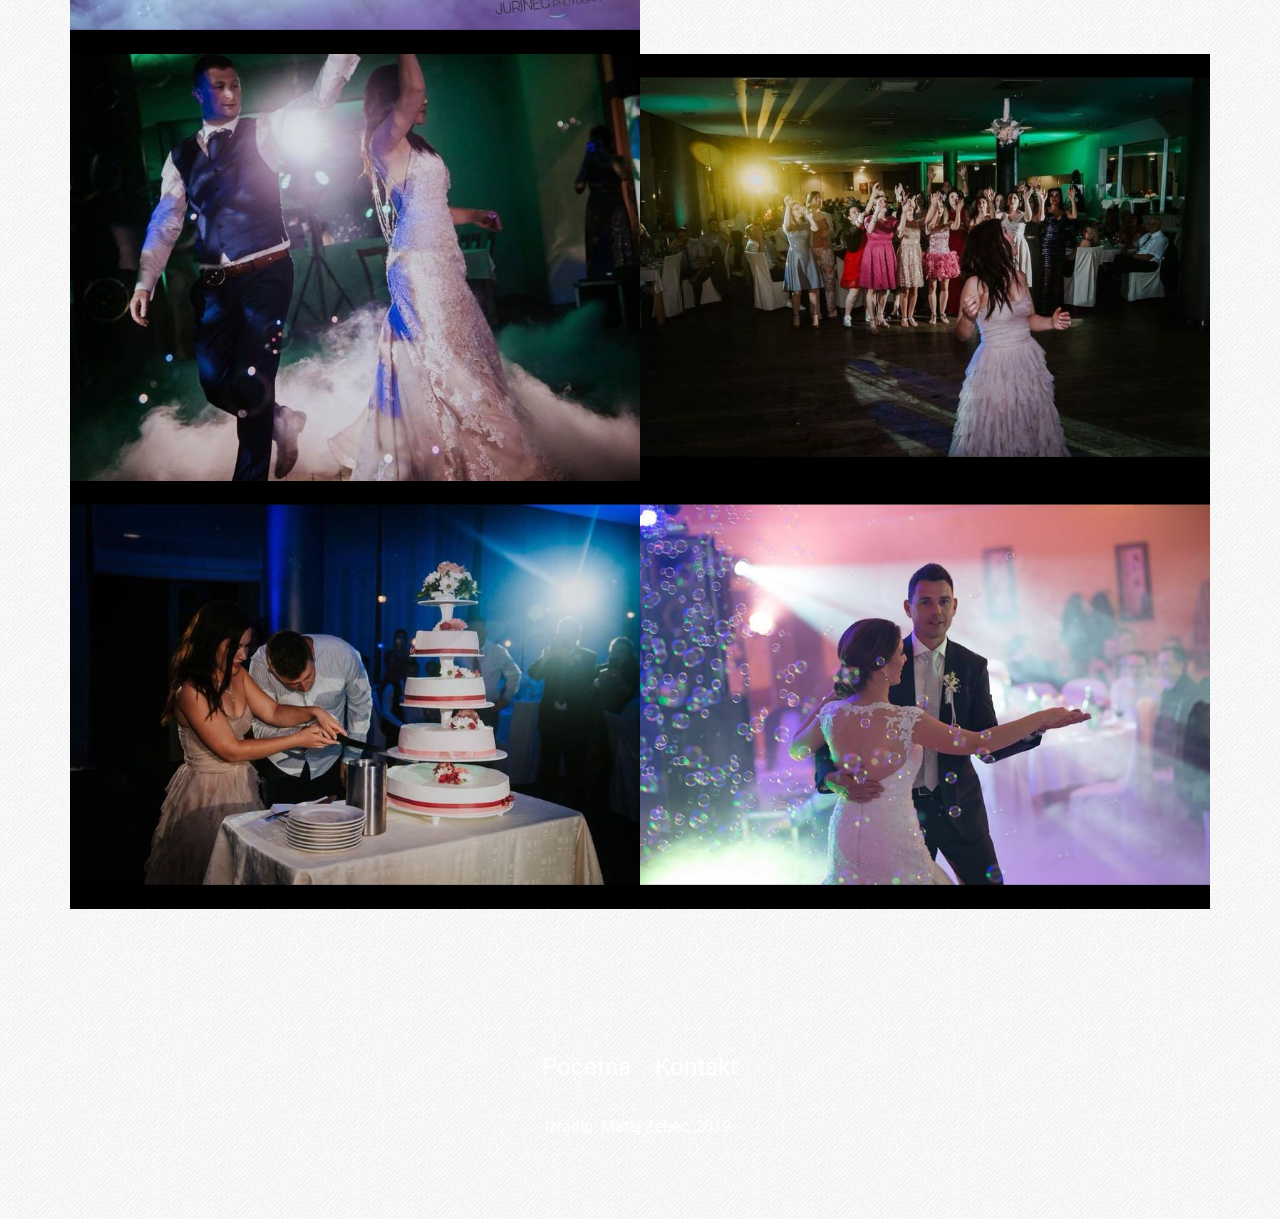
==== commit 3c6f07d6: "Update index.html" ====
--- a/index.html
+++ b/index.html
@@ -182,8 +182,6 @@
 					<div class="footer-content">
 						<ul>
 							<li><a href="index.html">Početna</a></li>
-							<li><a href="o_meni.html">O nama</a></li>
-							<li><a href="moji_radovi.html">Galerija</a></li>
 							<li><a href="kontakt.html">Kontakt</a></li>
 						</ul>
 						<p>Izradio: Matej Zebec, 2019.</p>
